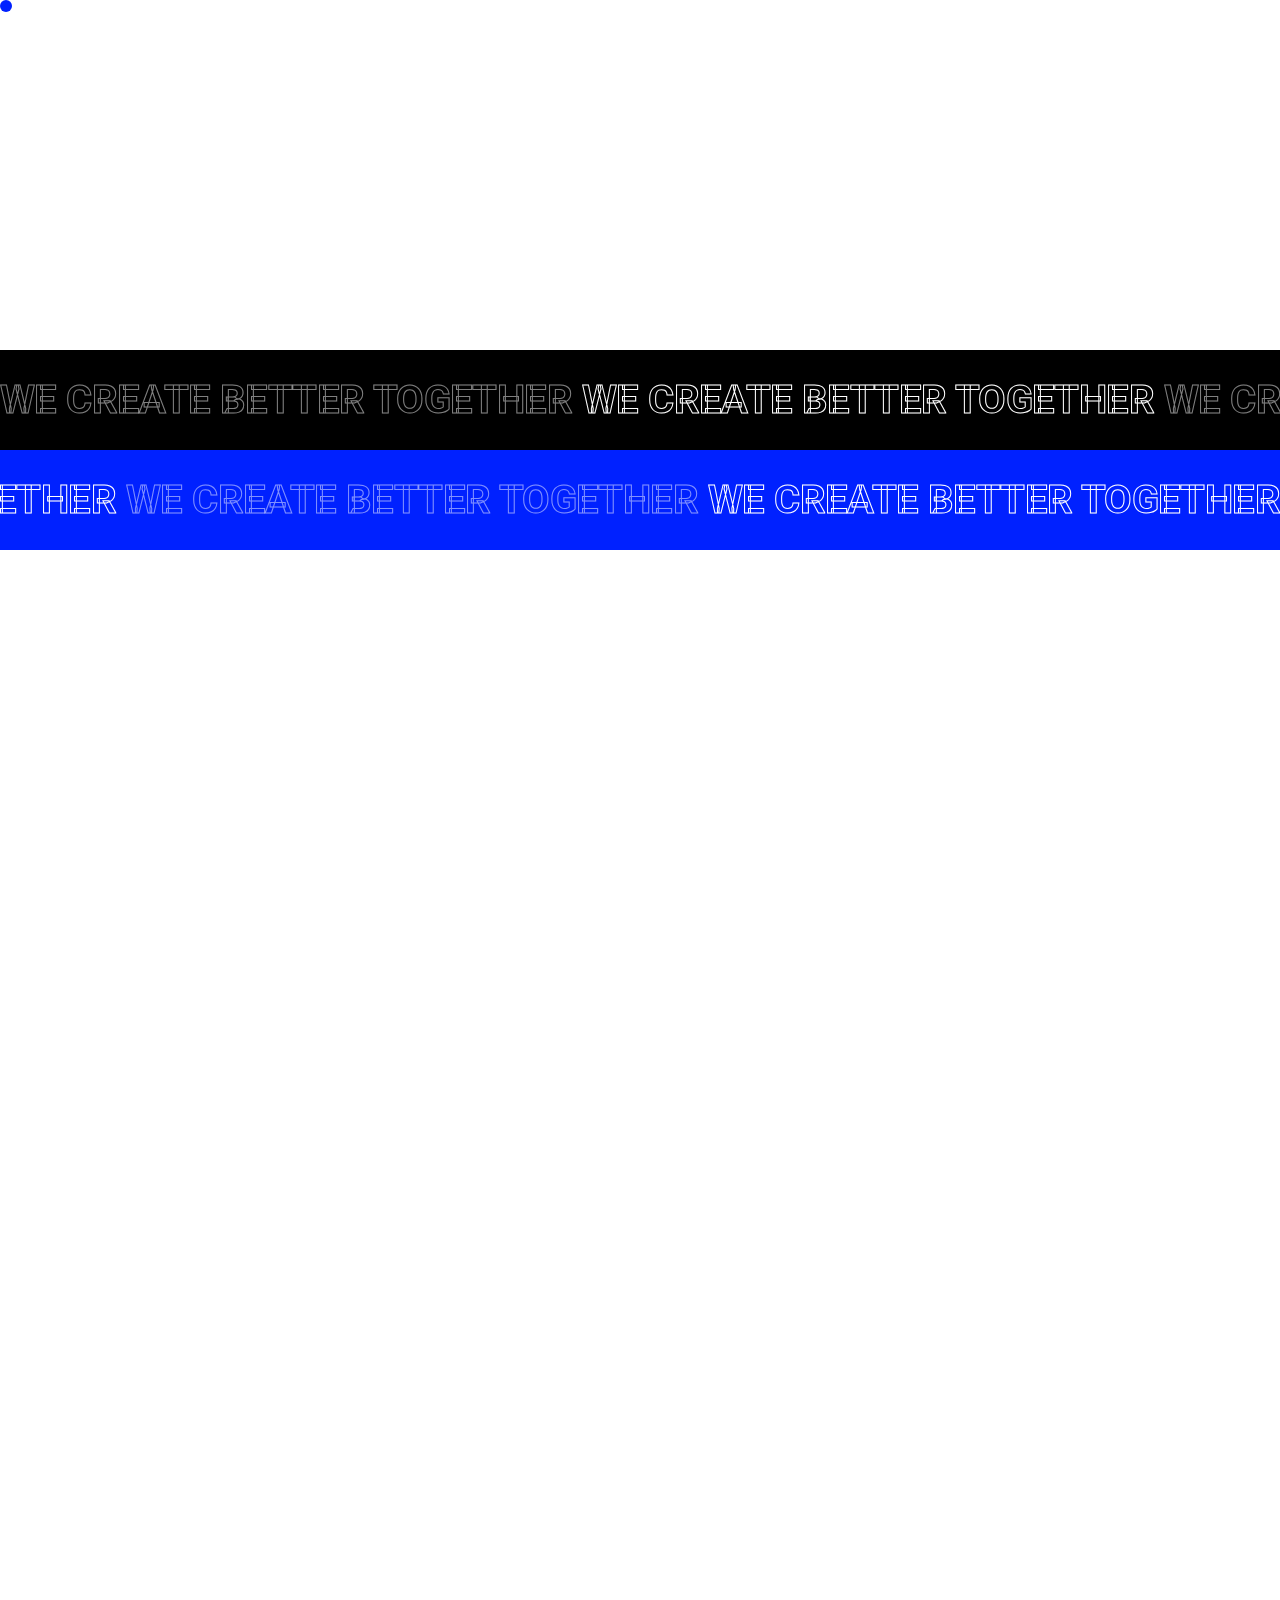
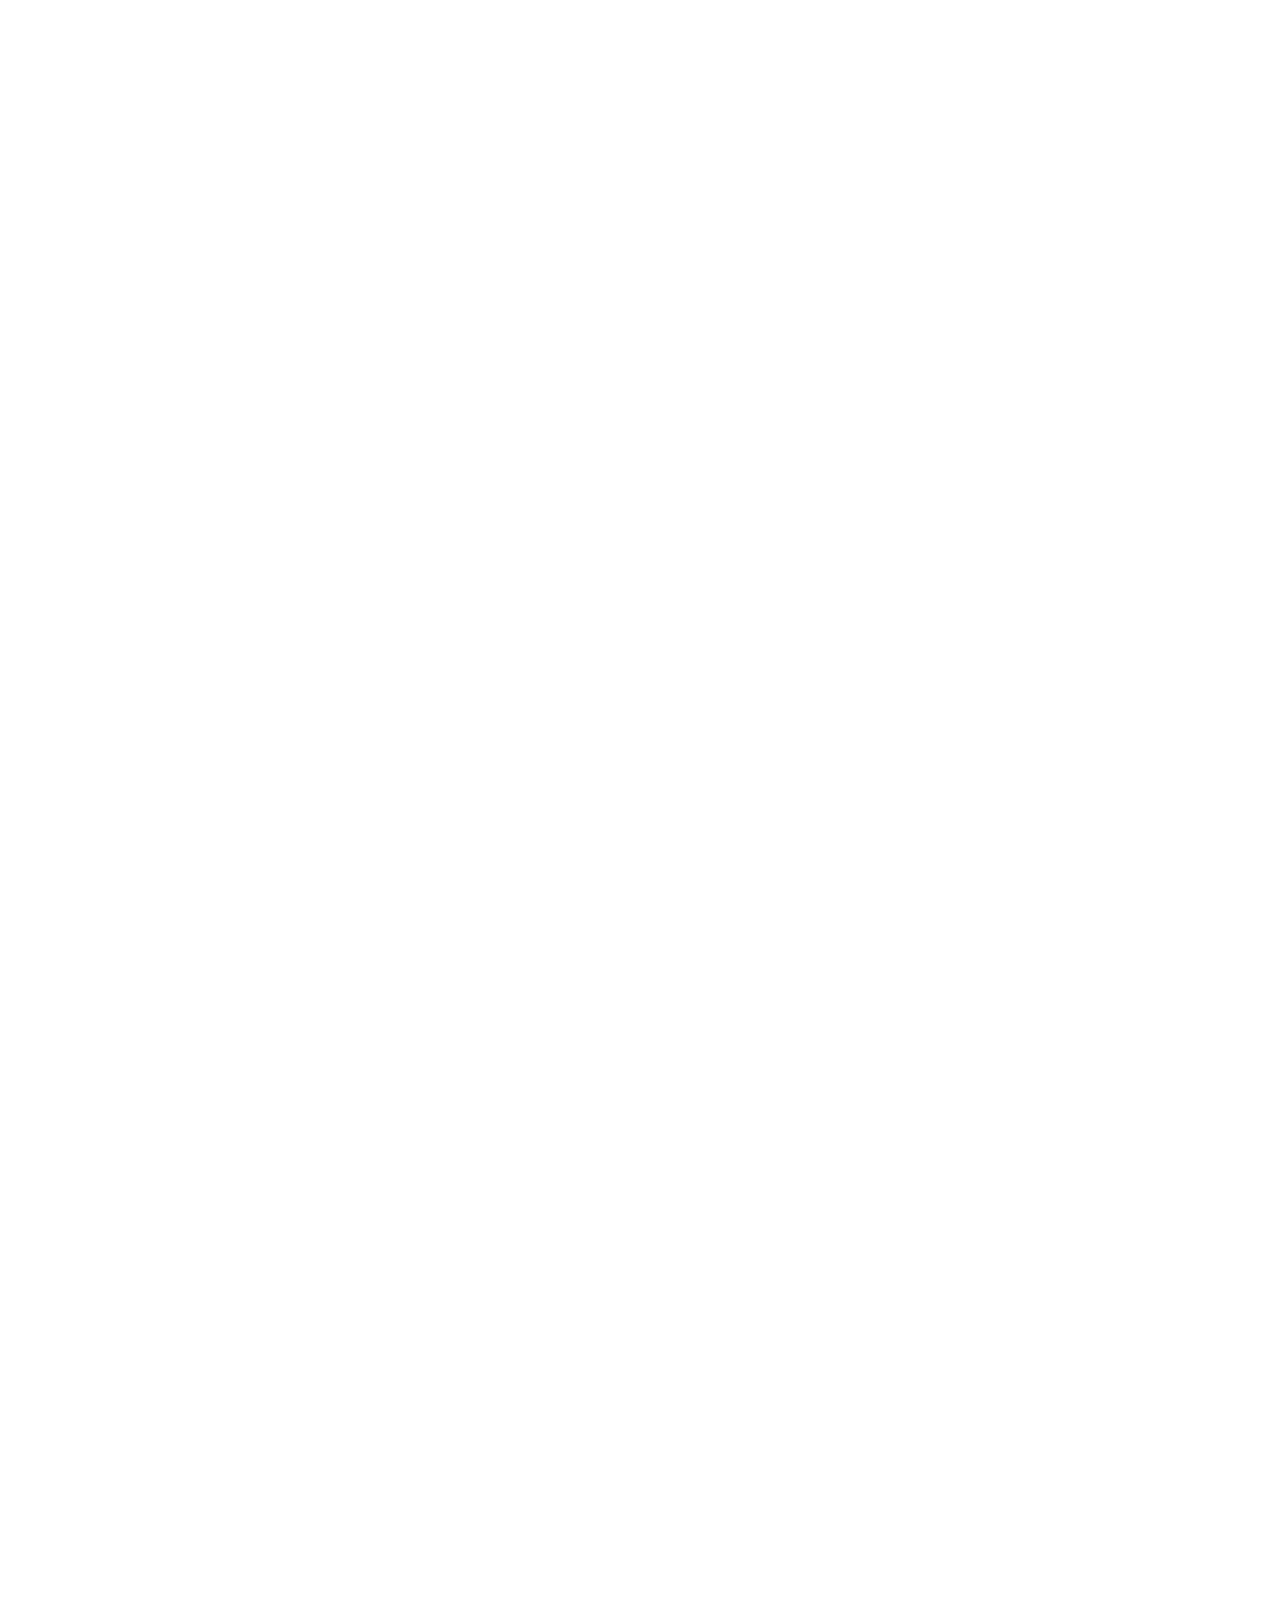
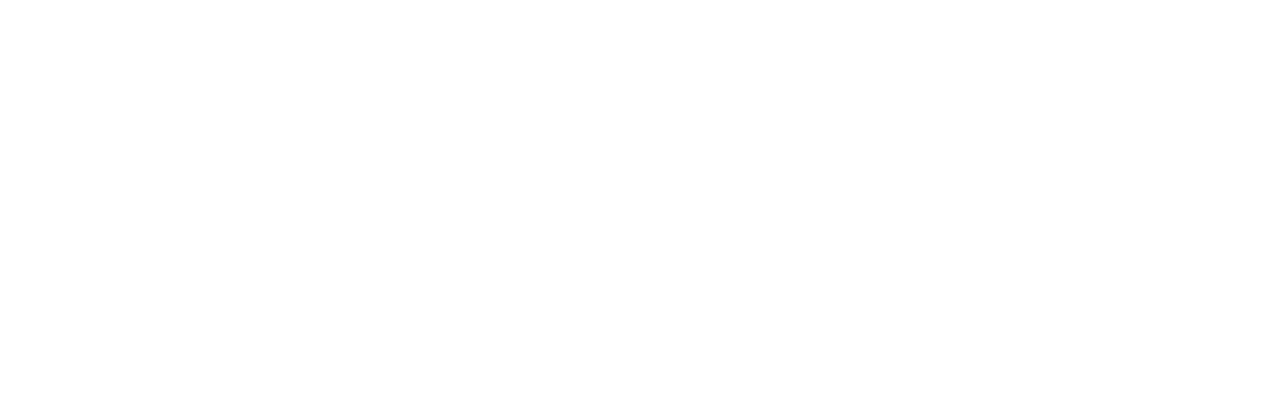
==== index.html @ 05948556 "ssd" ====
<!DOCTYPE html>
<html lang="ko">
<head>
    <meta charset="UTF-8">
    <meta name="viewport" content="width=device-width, initial-scale=1.0" />
    <title>크리티스 : What We Do</title>

    <link rel="stylesheet" type="text/css" href="assets/css/reset.css">
    <link rel="stylesheet" type="text/css" href="assets/css/slick.css?ver=a3">
    <link rel="stylesheet" type="text/css" href="assets/css/slick-theme.css">
    <link rel="stylesheet" type="text/css" href="assets/css/jquery.fullpage.css" />
    <link rel="stylesheet" type="text/css" href="assets/css/style.css">
    <link rel="stylesheet" type="text/css" href="assets/css/style_media.css?ver=a5">

    <script src="assets/js/lib/jquery-1.12.4.min.js"></script>
    <script src="assets/js/lib/gsap-3.6.0.min.js"></script>
    <script src="assets/js/lib/TweenMax.min.js"></script>
    <script src="assets/js/lib/jquery.waypoints.min.js"></script>
    <script src="assets/js/jquery.fullpage.js"></script>
    <script src="assets/js/slick.js?ver=a3"></script>
    <script src="assets/js/ui.js?ver=a3"></script>

</head>
<body>
    <div id="cursor"></div>

    <div class="loading">
        <div class="top">
            <div class="topInner">
                <p class="blur">We Create Better Together</p>
                <p>We Create Better Together</p>
                <p class="blur">We Create Better Together</p>
                <p>We Create Better Together</p>
                <p class="blur">We Create Better Together</p>
                <p>We Create Better Together</p>
                <p class="blur">We Create Better Together</p>
                <p>We Create Better Together</p>
            </div>
        </div>
        <div class="bottom">
            <div class="bottomInner">
                <p class="blur">We Create Better Together</p>
                <p>We Create Better Together</p>
                <p class="blur">We Create Better Together</p>
                <p>We Create Better Together</p>
                <p class="blur">We Create Better Together</p>
                <p>We Create Better Together</p>
                <p class="blur">We Create Better Together</p>
                <p>We Create Better Together</p>
            </div>
        </div>
    </div><!-- loading end -->

    <div id="wrap">

        <header>
            <h1 class="logo">
                <a href="/" title="메인페이지로">
                    <img src="assets/images/logo_white.png" alt="Createes" class="tabletHide">
                    <img src="assets/images/logo_white_m.png" alt="Createes" class="tabletShow">
                </a>
            </h1>
            <div class="menu menuTop">
                <a href="#section01" data-menuanchor="section01"><span>Intro.</span></a>
                <a href="#section02" data-menuanchor="section02"><span>Crew.</span></a>
                <a href="#section03" data-menuanchor="section03"><span>News.</span></a>
                <a href="#section04" data-menuanchor="section04"><span>Contact.</span></a>
                <a href="#mailPopup" class="btnMailOpen"><span>Business.</span></a>
            </div><!-- menuTop end -->
            <div class="menu menuLeft">
                <a href="#section01" data-menuanchor="section01"><span>Intro.</span></a>
                <a href="#section02" data-menuanchor="section02"><span>Crew.</span></a>
                <a href="#section03" data-menuanchor="section03"><span>News.</span></a>
                <a href="#section04" data-menuanchor="section04"><span>Contact.</span></a>
                <a href="#mailPopup" class="btnMailOpen"><span>Business.</span></a>
            </div><!-- menuLeft end -->
            <div class="topBtnGroup">
                <a href="#crewPopup" class="btnCrewOpen"><span class="mobileHide">크루 신청하기</span><span class="mobileShow">크루 신청</span></a>
                <a href="#mailPopup" class="btnMailOpen"><span class="mobileHide">사업 제휴 문의</span><span class="mobileShow">제휴 문의</span></a>
            </div>
        </header>

        <div id="fullpage">
            <section class="section section01" data-page="1">
                <div class="visual">
                    <div class="bgVideo">
                        <video src="assets/images/bgVideo.mp4" playsinline="" autoplay="" muted="" loop="" poster="assets/images/bgVideo.jpg"></video>
                        <!-- <img src="assets/images/bg_section01.jpg" alt=""> -->
                    </div>
                    <div class="bgScrollText">
                        <div class="left">
                            <div class="textLine">
                                <span>크리티스 심짱 하기원 김연준 안예인 크리에이터 MCN 탄생</span>
                                <span>크리티스 심짱 하기원 김연준 안예인 크리에이터 MCN 탄생</span>
                            </div>
                            <div class="textLine">
                                <span>크리티스 심짱 하기원 김연준 안예인 크리에이터 MCN 탄생</span>
                                <span>크리티스 심짱 하기원 김연준 안예인 크리에이터 MCN 탄생</span>
                            </div>
                        </div>
                        <div class="right">
                            <div class="textLine">
                                <span>창의적인 글로벌 서비스 골프 컨텐츠 제작 다양한 시도 남다른</span>
                                <span>창의적인 글로벌 서비스 골프 컨텐츠 제작 다양한 시도 남다른</span>
                            </div>
                            <div class="textLine">
                                <span>창의적인 글로벌 서비스 골프 컨텐츠 제작 다양한 시도 남다른</span>
                                <span>창의적인 글로벌 서비스 골프 컨텐츠 제작 다양한 시도 남다른</span>
                            </div>
                        </div>
                        <div class="left">
                            <div class="textLine">
                                <span>심짱 하기원 김연준 안예인 크리에이터 MCN 탄생 크리티스</span>
                                <span>심짱 하기원 김연준 안예인 크리에이터 MCN 탄생 크리티스</span>
                            </div>
                            <div class="textLine">
                                <span>심짱 하기원 김연준 안예인 크리에이터 MCN 탄생 크리티스</span>
                                <span>심짱 하기원 김연준 안예인 크리에이터 MCN 탄생 크리티스</span>
                            </div>
                        </div>
                        <div class="right">
                            <div class="textLine">
                                <span>글로벌 서비스 골프 컨텐츠 제작 다양한 시도 남다른 창의적인</span>
                                <span>글로벌 서비스 골프 컨텐츠 제작 다양한 시도 남다른 창의적인</span>
                            </div>
                            <div class="textLine">
                                <span>글로벌 서비스 골프 컨텐츠 제작 다양한 시도 남다른 창의적인</span>
                                <span>글로벌 서비스 골프 컨텐츠 제작 다양한 시도 남다른 창의적인</span>
                            </div>
                        </div>
                    </div>
                    <div class="imgVisualMember">
                        <div class="visualMemberMove">
                            <img src="assets/images/img_visual_member01.png" alt="심짱" class="img_visual_member01 tabletHide">
                            <img src="assets/images/img_visual_member02.png" alt="하기원" class="img_visual_member02 tabletHide">
                            <img src="assets/images/img_visual_member03.png" alt="김연준" class="img_visual_member03 tabletHide">
                            <img src="assets/images/img_visual_member04.png" alt="안예인" class="img_visual_member04 tabletHide">
                            <img src="assets/images/img_visual_member01_t.png" alt="심짱" class="img_visual_member01 tabletShow">
                            <img src="assets/images/img_visual_member02_t.png" alt="하기원" class="img_visual_member02 tabletShow">
                            <img src="assets/images/img_visual_member03_t.png" alt="김연준" class="img_visual_member03 tabletShow">
                            <img src="assets/images/img_visual_member04_t.png" alt="안예인" class="img_visual_member04 tabletShow">
                        </div>
                    </div>
                    <div class="visualText01"><p>We Make<span>Waves</span></p></div>
                    <div class="visualText02"><p>through digital experience.</p></div>
                    <div class="visualText03">
                        <p>
                            국내 최정상급의 크리에이터들이 모인 크리티스는<br class="mobileShow"/> 창조적인 컨텐츠 제작 및<br class="mobileHide"/>
                            서비스 뿐만 아니라<br class="mobileShow"/> 글로벌 서비스를 위한 다양한 시도를 위해 탄생 했습니다.
                        </p>
                    </div>
                </div>
            </section><!-- section01 end -->
            <section class="section section02" data-page="2">
                <div class="memberWrap">
                    <div class="memberSlide">
                        <div class="memberItem">
                            <div class="memberimg member_simzzang"></div>
                            <div class="memberTypo">
                                <img src="assets/images/sign_simzzang.png" alt="심짱 싸인" class="sign mobileHide">
                                <img src="assets/images/sign_simzzang_m.png" alt="심짱 싸인" class="sign mobileShow">
                                <strong class="initial">SIMZZANG</strong>
                                <p class="name">심짱</p>
                                <div class="social">
                                    <a href="https://www.youtube.com/channel/UCWJBrDmcddN9KCrXBHpWmCA" target="_blank" title="새창열림"><img src="assets/images/icon_youtube.png" alt="유튜브"></a>
                                    <a href="https://www.instagram.com/simzzangolf/" target="_blank" title="새창열림"><img src="assets/images/icon_instar.png" alt="인스타그램"></a>
                                    <a href="https://www.tiktok.com/@szgolf?_t=8YNuNgdiAsr&_r=1" target="_blank" title="새창열림"><img src="assets/images/icon_tiktok.png" alt="틱톡"></a>
                                </div>
                            </div>
                        </div>
                        <div class="memberItem">
                            <div class="memberimg member_hakiwon"></div>
                            <div class="memberTypo">
                                <img src="assets/images/sign_hakiwon.png" alt="하기원 싸인" class="sign mobileHide">
                                <img src="assets/images/sign_hakiwon_m.png" alt="하기원 싸인" class="sign mobileShow">
                                <strong class="initial">Ha Ki Won</strong>
                                <p class="name">하기원</p>
                                <div class="social">
                                    <a href="https://www.youtube.com/channel/UCKmwJaQblk-Qt--4jdOUoKQ" target="_blank" title="새창열림"><img src="assets/images/icon_youtube.png" alt="유튜브"></a>
                                    <a href="https://www.instagram.com/hahahahahaha_won/?hl=ko" target="_blank" title="새창열림"><img src="assets/images/icon_instar.png" alt="인스타그램"></a>
                                </div>
                            </div>
                        </div>
                        <div class="memberItem">
                            <div class="memberimg member_kimyeonjun"></div>
                            <div class="memberTypo">
                                <img src="assets/images/sign_kimyeonjun.png" alt="김연준 싸인" class="sign mobileHide">
                                <img src="assets/images/sign_kimyeonjun_m.png" alt="김연준 싸인" class="sign mobileShow">
                                <strong class="initial">Kim Yeon Jun</strong>
                                <p class="name">김연준</p>
                                <div class="social">
                                    <a href="https://www.youtube.com/channel/UCKm9QTXYvWGnD_JK5iFclKw" target="_blank" title="새창열림"><img src="assets/images/icon_youtube.png" alt="유튜브"></a>
                                    <a href="https://www.instagram.com/jjuny_pro/?hl=ko" target="_blank" title="새창열림"><img src="assets/images/icon_instar.png" alt="인스타그램"></a>
                                </div>
                            </div>
                        </div>
                        <div class="memberItem">
                            <div class="memberimg member_ahnyein"></div>
                            <div class="memberTypo">
                                <img src="assets/images/sign_ahnyein.png" alt="안예인 싸인" class="sign mobileHide">
                                <img src="assets/images/sign_ahnyein_m.png" alt="안예인 싸인" class="sign mobileShow">
                                <strong class="initial">Ahn Ye In</strong>
                                <p class="name">안예인</p>
                                <div class="social">
                                    <a href="https://www.youtube.com/@user-xh6xm4ow8w" target="_blank" title="새창열림"><img src="assets/images/icon_youtube.png" alt="유튜브"></a>
                                    <a href="https://www.instagram.com/yenisfree/" target="_blank" title="새창열림"><img src="assets/images/icon_instar.png" alt="인스타그램"></a>
                                </div>
                            </div>
                        </div>
                    </div><!-- memberSlide end -->
                    <div class="memberSlideControl">
                        <div class="arrow">
                            <button class="prev">Prev</button>
                            <button class="next">Next</button>
                        </div>
                        <div class="nums">
                            <strong>1</strong><span></span>
                        </div>
                        <em class="bar"><span></span></em>
                    </div><!-- memberSlideControl -->
                </div><!-- memberWrap end -->
                <div class="fixCrew">
                    <a href="#crewPopup" class="btnCrewOpen">
                        <i class="gif01">?</i>
                        <i class="gif02"></i>
                        <img src="assets/images/img_fixcrew_off.png" alt="">
                        <p>크리티스 크루 신청하기</p>
                    </a>
                </div><!-- fixCrew end -->
            </section><!-- section02 end -->
            <section class="section section03" data-page="3">
                <div class="sectionInner">
                    <h3 class="newTit textAni basic">News.</h3>
                    <div class="newsSlide">
                        <div class="newsItem">
                            <a href="#">
                                <div class="newsThum">
                                    <p class="Thum"><img src="assets/images/ex_newsThum01.jpg" alt=""></p>
                                    <p class="date">2022.02.11</p>
                                </div>
                                <div class="newsInfo">
                                    <p class="title">SBS Golf  X  크리티스 콜라보레이션</p>
                                    <p class="text">골프 부문 1위 점유율 SBS Golf와 크리티스가 첫번째 콜라보레이션을 진행합니다.</p>
                                </div>
                            </a>
                        </div>
                        <div class="newsItem">
                            <a href="#">
                                <div class="newsThum">
                                    <p class="Thum"><img src="assets/images/ex_newsThum02.jpg" alt=""></p>
                                    <p class="date">2022.02.01</p>
                                </div>
                                <div class="newsInfo">
                                    <p class="title">첫 번째 크리에이터 공개 심짱 </p>
                                    <p class="text">크리티스와 함께 할 첫 번째 크리에이터 심짱을 소개합니다.</p>
                                </div>
                            </a>
                        </div>
                        <div class="newsItem">
                            <a href="#">
                                <div class="newsThum">
                                    <p class="Thum"><img src="assets/images/ex_newsThum03.jpg" alt=""></p>
                                    <p class="date">2022.12.19</p>
                                </div>
                                <div class="newsInfo">
                                    <p class="title">크리티스 홈페이지 오픈</p>
                                    <p class="text">국내 최고의 크리에이터들과 함께 다양한 모습을 보여드리겠습니다.</p>
                                </div>
                            </a>
                        </div>
                        <div class="newsItem">
                            <a href="#">
                                <div class="newsThum">
                                    <p class="Thum"><img src="assets/images/ex_newsThum01.jpg" alt=""></p>
                                    <p class="date">2022.02.11</p>
                                </div>
                                <div class="newsInfo">
                                    <p class="title">SBS Golf  X  크리티스 콜라보레이션 SBS Golf  X  크리티스 콜라보레이션</p>
                                    <p class="text">골프 부문 1위 점유율 SBS Golf와 크리티스가 첫번째 콜라보레이션을 진행합니다.골프 부문 1위 점유율 SBS Golf와 크리티스가 첫번째 콜라보레이션을 진행합니다.</p>
                                </div>
                            </a>
                        </div>
                        <div class="newsItem">
                            <a href="#">
                                <div class="newsThum">
                                    <p class="Thum"><img src="assets/images/ex_newsThum02.jpg" alt=""></p>
                                    <p class="date">2022.02.01</p>
                                </div>
                                <div class="newsInfo">
                                    <p class="title">첫 번째 크리에이터 공개 심짱 </p>
                                    <p class="text">크리티스와 함께 할 첫 번째 크리에이터 심짱을 소개합니다.</p>
                                </div>
                            </a>
                        </div>
                        <div class="newsItem">
                            <a href="#">
                                <div class="newsThum">
                                    <p class="Thum"><img src="assets/images/ex_newsThum03.jpg" alt=""></p>
                                    <p class="date">2022.12.19</p>
                                </div>
                                <div class="newsInfo">
                                    <p class="title">크리티스 홈페이지 오픈</p>
                                    <p class="text">국내 최고의 크리에이터들과 함께 다양한 모습을 보여드리겠습니다.</p>
                                </div>
                            </a>
                        </div>
                    </div><!-- newsSlide end -->
                    <div class="newsArrow">
                        <button class="prev">Prev</button>
                        <button class="next">Next</button>
                    </div>
                </div><!-- sectionInner end -->
            </section><!-- section03 end -->
            <section class="section section04" data-page="4">
                <div class="sectionInner">
                    <h3 class="mapTit textAni fast">Contact.</h3>
                    <p class="mapStit textAni basic">크리티스가 만드는 남다른 디지털 공간에서 함께 성장하시기 바랍니다.</p>
                    <ul class="mapInfo">
                        <li class="addr textAni slow">서울특별시 강남구 선릉로 145길 5, 지하1층(논현동)</li>
                        <li class="mail textAni moreSlow">브랜드 광고 및 제휴 문의 : <a href="mailto:biz@createes.co.kr">biz@createes.co.kr</a></li>
                    </ul>
                    <div class="mapBox objAniLeft">
                        <!-- 네이버지도 start -->
                        <script src="https://openapi.map.naver.com/openapi/v3/maps.js?ncpClientId=gz4fnsfcdq"></script>
                        <div id="map" style="width: 100%;height: 421px;"></div>
                        <script>
                            var position = new naver.maps.LatLng(37.521417, 127.039105);
                            var map = new naver.maps.Map('map', {
                                center: position,
                                zoom: 17
                            });
                            var markerOptions = {
                                position: position,
                                map: map,
                                icon: {
                                    url: 'assets/images/img_map_marker.png',
                                    size: new naver.maps.Size(117, 64),
                                    origin: new naver.maps.Point(0, 0),
                                    anchor: new naver.maps.Point(11, 35)
                                }
                            };
                            var marker = new naver.maps.Marker(markerOptions);
                        </script>
                        <!-- 네이버지도 end -->
                    </div><!-- mapBox end -->
                    
                </div><!-- sectionInner end -->
                <footer class="footer footerMobile">
                    <ul class="footerMenu">
                        <li><button type="button" class="btnPrivacyOpen">개인정보 취급방침</button></li>
                        <li><button type="button" class="btnMailOpen">제휴 문의하기</button></li>
                    </ul>
                    <p class="footerAddr">서울특별시 강남구 선릉로 145길 5, 지하1층(논현동)</p>
                    <p class="footerCopy"><span>© CreaTees.</span>All Rights Reserved.</p>
                </footer>
            </section><!-- section04 end -->
        </div><!-- fullpage end -->

        <footer class="footer footerPc">
            <ul class="footerMenu">
                <li><button type="button" class="btnPrivacyOpen">개인정보 취급방침</button></li>
                <li><button type="button" class="btnMailOpen">제휴 문의하기</button></li>
            </ul>
            <p class="footerAddr">서울특별시 강남구 선릉로 145길 5, 지하1층(논현동)</p>
            <p class="footerCopy"><span>© CreaTees.</span>All Rights Reserved.</p>
        </footer>
    </div><!-- wrap end -->

    <div class="sectionNum">
        <p class="sectionIndex"></p>
        <p class="sectionTotal"></p>
    </div>

    <div class="scrollDown">
        <p class="down">Scroll Down</p>
        <p class="up">Scroll Up</p>
        <i><span class="blind">스크롤아이콘</span></i>
    </div>

    <!-- 개인정보취급방침 start -->
    <section id="privacyPopup" class="popupWrap">
        <div class="popupInner privacyInner">
            <div class="privacyContainer">
                <div class="popTitGroup">
                    <h3 class="subject">개인정보취급방침</h3>
                    <button type="button" class="btnPrivacyClose">닫기</button>
                </div>
                <div class="privacyContent">
                    <p>이곳에 내용이 들어갑니다.</p>
                </div>
            </div><!-- privacyContainer end -->
        </div><!-- privacyInner end -->
    </section><!-- privacyPopup end -->
    <!-- 개인정보취급방침 end -->

    <!-- 문의하기 start -->
    <section id="mailPopup" class="popupWrap">
        <div class="popupInner mailInner">
            <div class="mailContainer">
                <p class="mailLogo"><img src="assets/images/logo_black.png" alt=""></p>
                <h5>여러분의 관심에 감사 드립니다.</h5>
                <!-- <strong>브랜드 광고 및 각종 제휴 관련 문의는 해당 메일로 연락 주세요.</strong> -->
                <img src="assets/images/icon_mail_lg.png" alt="">
                <a href="mailto:biz@createes.co.kr">biz@createes.co.kr</a>
                <strong><span>브랜드 광고 및 각종 제휴</span> 문의 및 <span>브랜드 채널 운영 대행</span> 문의는<br class="mobileHide"/> 해당 메일로 연락 주세요.</strong>
                <button type="button" class="btnMailClose">닫기</button>
            </div><!-- mailContainer end -->
        </div><!-- mailInner end -->
    </section><!-- mailPopup end -->
    <!-- 문의하기 end -->

    <!-- 크리티스 크루 신청하기 start -->
    <section id="crewPopup" class="popupWrap">
        <div class="popupInner crewInner">
            <div class="crewContainer">
                <div class="popTitGroup">
                    <h3 class="subject">크리티스 크루 신청하기</h3>
                    <button type="button" class="btnCrewClose">닫기</button>
                </div>
                <ul class="formGroup">
                    <li>
                        <div class="full">
                            <label for="crewName">이름</label>
                            <input type="text" id="crewName" name="crewName">
                        </div>
                    </li>
                    <li>
                        <div class="full">
                            <label for="crewPhone">연락처</label>
                            <input type="text" id="crewPhone" name="crewPhone">
                        </div>
                    </li>
                    <li>
                        <div class="full">
                            <label for="crewEmail">이메일</label>
                            <input type="text" id="crewEmail" name="crewEmail">
                        </div>
                    </li>
                    <li>
                        <div class="half">
                            <label for="crewSNS">SNS</label>
                            <input type="text" id="crewSNS" name="crewSNS">
                        </div>
                        <div class="half">
                            <label for="crewYoutube">Youtube</label>
                            <input type="text" id="crewYoutube" name="crewYoutube">
                        </div>
                    </li>
                    <li>
                        <div class="full">
                            <label for="crewTitle">제목</label>
                            <input type="text" id="crewTitle" name="crewTitle">
                        </div>
                    </li>
                    <li class="li_textarea">
                        <div class="full">
                            <label for="crewObject">내용</label>
                            <textarea id="crewObject" name="crewObject"></textarea>
                        </div>
                    </li>
                </ul>
                <button type="button" class="btnCrewSend">신청하기</button>
            </div><!-- crewContainer end -->
        </div><!-- crewInner end -->
    </section><!-- crewPopup end -->
    <!-- 크리티스 크루 신청하기 end -->
    
</body>
</html>
---- assets/css/style.css ----
/* cursor */
#cursor {position: fixed;width: 12px;height: 12px;border-radius: 50%;pointer-events: none;background: #0021FF;box-sizing: border-box;z-index: 100;transition: height .3s ease, width .3s ease;}
#cursor.hovered{width: 32px;height: 32px;background: rgba(0, 33, 255, 0.7);}

/* loading */
.loading{position: fixed;left: 0;right: 0;top: 0;bottom: 0;z-index: 22;pointer-events: none;opacity: 0;}
.loading .top, .loading .bottom{position: relative;height: 50%;white-space: nowrap;background-color: #fff;}
.loading .top .topInner{position: absolute;bottom: 0;left: 0;display: flex;background: #000;padding: 20px 0;box-sizing: border-box;width: fit-content;animation: scrollTextLeft 30s linear infinite;}
.loading .bottom .bottomInner{position: absolute;top: 0;right: 0;display: flex;background: #0021FF;padding: 20px 0;box-sizing: border-box;width: fit-content;animation: scrollTextRight 30s linear infinite;}
.loading p{font-size: 40px;color: transparent;-webkit-text-stroke: 1px #fff;font-weight: 700;letter-spacing: -0.6px;text-transform: uppercase;font-family: "Roboto";}
.loading p + p{margin-left: 10px;}
.loading p.blur{-webkit-text-stroke: 1px rgba(255, 255, 255, 0.5);}
.loading.hide{display: none;}
.loading.ing{opacity: 1;}
.loading.up .top{-webkit-transform: translateY(-100%);transform: translateY(-100%);-webkit-transition: transform 2s cubic-bezier(0.77, 0, 0.175, 1);transition: transform 2s cubic-bezier(0.77, 0, 0.175, 1);}
.loading.up .bottom{-webkit-transform: translateY(100%);transform: translateY(100%);-webkit-transition: transform 2s cubic-bezier(0.77, 0, 0.175, 1);transition: transform 2s cubic-bezier(0.77, 0, 0.175, 1);}

.laptopShow {display:none !important;}
.tabletShow {display:none !important;}
.mobileShow {display:none !important;}

/* header */
header{position: relative;width: 100vw;z-index: 10;}
header .logo{position: fixed;left: 40px;top: 40px;}
header .logo a{display: block;}
.menu{position: fixed;display: flex;}
.menu a{margin-bottom: 28px;}
.menu a:first-child{display: none;}
.menu a:last-child{margin-bottom: 0;}
.menu a span{position: relative;font-size: 24px;color: #FFFFFF;font-weight: 700;letter-spacing: -1.8px;font-family: "Oxanium", cursive;transition: .3s;-webkit-transition: .3s;}
.menu a span:before{content:"";display:block;position:absolute;bottom: -2px;left:0;width:100%;height:1px;background-color:#F5A419;-webkit-transform-origin: 100% 50%;-ms-transform-origin: 100% 50%;transform-origin: 100% 50%;-webkit-transform: scale3d(0, 1, 1);transform: scale3d(0, 1, 1);-webkit-transition: -webkit-transform .3s;transition: -webkit-transform .3s;transition: transform .3s;transition: transform .3s, -webkit-transform .3s;}
.menu a:hover span{color: #F5A419;}
.menu a:hover span:before{-webkit-transform-origin: 0% 50%;-ms-transform-origin: 0% 50%;transform-origin: 0% 50%;-webkit-transform: scale3d(1, 1, 1);transform: scale3d(1, 1, 1);}
.menu.menuTop a{margin-right: 50px;line-height: 44px;}
.menu.menuTop{left: 50%;transform: translate(-50%, -100px);opacity: 0;flex-direction: row;transition: 1s;-webkit-transition: 1s;}
.menu.menuLeft{top: 50%;transform: translate(-100px, -50%);opacity: 0;flex-direction: column;transition: 1s;-webkit-transition: 1s;}
.menu.menuTop a:last-child{margin-right: 0;}
.menu.menuTop a + a{margin-bottom: 0;}
.menuTop.active{transform: translate(-50%, 40px);opacity: 1;}
.menuLeft.active{transform: translate(40px, -50%);opacity: 1;}

.topBtnGroup{position: fixed;right: 40px;top: 40px;display: flex;}
.topBtnGroup a{flex: 1 1 auto;padding: 10px 19px;background: #363845;border-radius: 50px;font-size: 15px;color: #FFFFFF;line-height: 20px;font-weight: 300;letter-spacing: -1.8px;transition: .3s;-webkit-transition: .3s;}
.topBtnGroup a + a{margin-left: 15px;}
.topBtnGroup a:hover{background: #F5A419;}

.section{overflow: hidden;}
.section.active {position: relative;z-index: 1;}
.section.plus{transform: translate3d(0px, 35%, 0px);}
.section.minus{transform: translate3d(0px, -35%, 0px);}
.section03{display: table;table-layout: fixed;background-image: url(../images/bg_gradation.png);background-size: cover;background-position: center center;background-repeat: no-repeat;}
.section04{display: table;table-layout: fixed;background-image: url(../images/bg_gradation.png);background-size: cover;background-position: center center;background-repeat: no-repeat;}

#fullpage{position: relative;height: 100%;}
.visual{position: relative;}
.visual .bgVideo{position: relative;top: 0;left: 0;width: 100%;height: 100vh;overflow: hidden;}
.visual .bgVideo video{position: absolute;top: 50%;left: 50%;z-index: -1;min-height: 100vh;min-width: 100vw;object-fit: fill;-webkit-transform: translate(-50%,-50%);-moz-transform: translate(-50%,-50%);-ms-transform: translate(-50%,-50%);-o-transform: translate(-50%,-50%);transform: translate(-50%,-50%);}
.visual .bgVideo img{width: 100%;height: 100vh;object-fit: cover;}
.visual .bgScrollText{position: absolute;top: 146px;}
.visual .bgScrollText .left, .visual .bgScrollText .right{white-space: nowrap;}
.visual .bgScrollText .textLine{display: inline-block;width: fit-content;white-space: nowrap;animation: visualscrollTextLeft 80s linear 0s infinite;}
.visual .bgScrollText .right .textLine{animation: visualscrollTextRight 85s linear 0s infinite;}
.visual .bgScrollText .textLine span{display: inline-block;font-size: 130px;font-size: 17vh;color: rgba(255, 255, 255, 0.05);line-height: 188px;line-height: 20vh;font-weight: 700;letter-spacing: -1.8px;box-sizing: border-box;}
.visual .imgVisualMember{position: absolute;top: 25px;width: 100%;height: 100%;text-align: center;}
.visual .visualMemberMove{position: relative;height: 100%;}
.visual .visualMemberMove img{position: absolute;left: 0;top: 0;}
.visual .visualMemberMove .img_visual_member01{z-index: 4;}
.visual .visualMemberMove .img_visual_member02{z-index: 3;}
.visual .visualMemberMove .img_visual_member03{z-index: 2;}
.visual .visualMemberMove .img_visual_member04{z-index: 1;}
.visual .imgVisualMember img{height: 100vh;object-fit: cover;}
.visual .visualText01, .visual .visualText02, .visual .visualText03{z-index: 10;}
.visual .visualText01{position: absolute;bottom: 29%;left: 40px;opacity: 0;-webkit-transform: translateX(-60px);transform: translateX(-60px);-webkit-transition: all 0.8s cubic-bezier(0.445, 0.05, 0.55, 0.95);transition: all 0.8s cubic-bezier(0.445, 0.05, 0.55, 0.95);-webkit-transition-delay: 1s;transition-delay: 1s;}
.visual .visualText01 p{font-size: 150px;font-size: min(max(7.8vw, 60px), 150px);color: #FFFFFF;line-height: 135px;line-height: 0.9;font-weight: 900;letter-spacing: -3.4px;text-transform: uppercase;font-style: italic;font-family: "Roboto";}
.visual .visualText01 span{display: block;color: #F5A419;}
.visual .visualText02{position: absolute;bottom: 21%;left: 40px;opacity: 0;-webkit-transform: translateX(-60px);transform: translateX(-60px);-webkit-transition: all 0.8s cubic-bezier(0.445, 0.05, 0.55, 0.95);transition: all 0.8s cubic-bezier(0.445, 0.05, 0.55, 0.95);-webkit-transition-delay: 1.2s;transition-delay:  1.2s;}
.visual .visualText02 p{font-size: 38px;font-size: min(max(2vw, 18px), 38px);color: #FFFFFF;line-height: 44px;line-height: 1.15;font-weight: 500;letter-spacing: -1.8px;}
.visual .visualText03{position: absolute;bottom: 21%;right: 40px;opacity: 0;-webkit-transform: translateX(60px);transform: translateX(60px);-webkit-transition: all 0.8s cubic-bezier(0.445, 0.05, 0.55, 0.95);transition: all 0.8s cubic-bezier(0.445, 0.05, 0.55, 0.95);-webkit-transition-delay:  1.4s;transition-delay:  1.4s;}
.visual .visualText03 p{font-size: 20px;font-size: min(max(1vw, 13px), 20px);color: #FFFFFF;line-height: 32px;line-height: 1.7;font-weight: 300;letter-spacing: -1.8px;word-break: keep-all;text-align: left;}

.memberWrap{position: relative;height: 100%;}
.memberSlide{margin-bottom: 0 !important;}
.memberSlide .memberItem{position: relative;width: 100%;height: 100vh;}
.memberSlide .memberItem .memberimg{position: relative;width: 100%;height: 100%;background-size: cover;background-position: top center;background-repeat: no-repeat;-webkit-transition: all 2s ease;transition: all 2s ease;}
.member_simzzang{background-image: url(../images/img_simzzang.png);}
.member_hakiwon{background-image: url(../images/img_hakiwon.png);}
.member_kimyeonjun{background-image: url(../images/img_kimyeonjun.png);}
.member_ahnyein{background-image: url(../images/img_ahnyein.png);}
.memberTypo{position: absolute;max-width: 1220px;margin: 0 auto;left: 50%;top: 50%;width: 100%;transform: translate(-50%, -50%);text-align: left;}
.memberTypo .sign{opacity: 0;transform: translateX(20px);transition: transform 0.7s cubic-bezier(0.4, 0, 1, 1), opacity 0.5s linear;}
.memberTypo .initial{display: block;opacity: 0;transform: translateX(20px);transition: transform 0.7s cubic-bezier(0.4, 0, 1, 1), opacity 0.5s linear;font-weight: 700;font-size: 24px;line-height: 35px;text-transform: uppercase;color: rgba(255, 255, 255, 0.67);}
.memberTypo .name{margin-bottom: 20px;opacity: 0;transform: translateX(20px);transition: transform 0.7s cubic-bezier(0.4, 0, 1, 1), opacity 0.5s linear;font-weight: 700;font-size: 60px;line-height: 1;text-transform: uppercase;color: #FFFFFF;}
.memberTypo .social{opacity: 0;transform: translateX(20px);transition: transform 0.7s cubic-bezier(0.4, 0, 1, 1), opacity 0.5s linear;display: flex;}
.memberTypo .social a + a{margin-left: 10px;}
.currentSlide .memberItem .memberimg{opacity: 1;}
.currentSlide .memberItem .memberTypo .sign{opacity: 1;transform: translateX(0);transition-delay: 1s, 1.4s;}
.currentSlide .memberItem .memberTypo .initial{opacity: 1;transform: translateX(0);transition-delay: 1.2s, 1.6s;}
.currentSlide .memberItem .memberTypo .name{opacity: 1;transform: translateX(0);transition-delay: 1.4s, 1.8s;}
.currentSlide .memberItem .memberTypo .social{opacity: 1;transform: translateX(0);transition-delay: 1.6s, 2.0s;}
.memberWrap .slick-dots{display: none !important;}
.memberWrap .memberSlideControl{position: absolute;bottom: 185px;left: 0;width: 100%;padding: 0 40px;box-sizing: border-box;display: flex;z-index: 2;flex-direction: row;flex-wrap: wrap;justify-content: space-between;align-items: center;}
.memberWrap .memberSlideControl .arrow {display: flex;}
.memberWrap .memberSlideControl .arrow button{flex: 1 1 auto;width: 55px;height: 55px;line-height: 55px;background-color: #fff;background-image: url(../images/arr_black.png);background-position: center center;background-repeat: no-repeat;border-radius: 50%;box-sizing: border-box;vertical-align: middle;overflow: hidden;text-indent: -9999px;transition: .3s;-webkit-transition: .3s;}
.memberWrap .memberSlideControl .arrow .next{margin-left: 10px;transform: rotate(180deg);}
.memberWrap .memberSlideControl .arrow .slick-disabled{background-color: rgba(255, 255, 255, 0.5) !important;background-image: url(../images/arr_black.png) !important;pointer-events: none;}
.memberWrap .memberSlideControl .arrow button:hover{background-color: #F5A419;background-image: url(../images/arr_white.png);}
.memberWrap .memberSlideControl .nums {position: relative;display: inline-block;vertical-align: middle;font-size: 16px;}
.memberWrap .memberSlideControl .nums strong{color: #fff;font-weight: 700;}
.memberWrap .memberSlideControl .nums span{margin-left: 7px;color: rgba(255, 255, 255, 0.6);font-weight: 300;}
.memberWrap .memberSlideControl .nums span:before{content: "";display: inline-block;width: 1px;height: 11px;margin-right: 7px;background-color: #fff;}
.memberWrap .memberSlideControl .bar {position: relative;display: block;width: 100%;height: 1px;margin-top: 30px;background-color: rgba(255, 255, 255, 0.4);}
.memberWrap .memberSlideControl .bar span {position: absolute;top: 0;height: 1px;background-color: #fff;-webkit-transition: all 0.3s ease-in-out;transition: all 0.3s ease-in-out;}

.fixCrew{position: absolute;right: 40px;top: 50%;-webkit-animation: fixCrew 2s infinite;-moz-animation: fixCrew 2s infinite;-ms-animation: fixCrew 2s infinite;-o-animation: fixCrew 2s infinite;animation: fixCrew 2s infinite;}
.fixCrew a{position: relative;display: block;padding-right: 23px;}
.fixCrew a .gif01{position: absolute;top: 13px;left: 16px;width: 33px;height: 33px;padding: 0 4px 0 0;background-color: #848484;border-radius: 50%;box-sizing: border-box;font-size: 22px;color: #FFFFFF;text-align: center;font-family: "Roboto";font-weight: 900;transform: rotate(30deg);-webkit-animation: fixcrewLeft 2.5s infinite;-moz-animation: fixcrewLeft 2.5s infinite;-ms-animation: fixcrewLeft 2.5s infinite;-o-animation: fixcrewLeft 2.5s infinite;animation: fixcrewLeft 2.5s infinite;z-index: 1;}
.fixCrew a .gif02{position: absolute;top: -13px;right: 0;width: 59px;height: 134px;background-image: url(../images/gif_fixcrew_right.png);background-position: center center;background-repeat: no-repeat;-webkit-animation: fixcrewRight 1.5s infinite;-moz-animation: fixcrewRight 1.5s infinite;-ms-animation: fixcrewRight 1.5s infinite;-o-animation: fixcrewRight 1.5s infinite;animation: fixcrewRight 1.5s infinite;z-index: 1;}
.fixCrew a img{transition: .5s;-webkit-transition: .5s;}
.fixCrew a p{position: absolute;bottom: 0;left: calc(50% - 11px);width: 170px;padding: 3px 15px;box-sizing: border-box;font-weight: 700;font-size: 16px;line-height: 22px;
letter-spacing: -1.6px;text-transform: uppercase;color: #FFFFFF;transform: rotate(-8.74deg) translateX(-50%);text-align: center;background: #0021FF;transition: .5s;-webkit-transition: .5s;}
.fixCrew a.on p{transform: rotate(0deg) translateX(-50%);background: #F5A419;}

.sectionCell{display: table-cell;vertical-align: middle;width: 100%;height: 100%;}
.sectionInner{position: relative;max-width: 1498px;width: 100%;margin: 0 auto;padding-left: 90px;box-sizing: border-box;}
.newTit{margin-bottom: 36px;font-weight: 700;font-size: 54px;line-height: 50px;letter-spacing: -1.8px;color: #FFFFFF;font-family: "Oxanium", cursive;}
.newsSlide .slick-slide{padding-right: 33px;padding-left: 27px;}
.newsThum{position: relative;}
.newsThum .Thum{position: relative;display: block;padding-top: 100%;overflow: hidden;border-radius: 10px;}
.newsThum .Thum img{display: block;position: absolute;top: 0;left: 0;width: 100%;height: 100%;transition: 1s ease;-webkit-transition: 1s ease;}
.newsSlide .newsItem a:hover img{transform: scale(1.08);}
.newsThum .date{position: absolute;left: -27px;top: 10px;font-weight: 700;font-size: 34px;line-height: 50px;color: transparent;-webkit-text-stroke: 1px #fff;letter-spacing: -1.8px;transform: rotate(180deg);writing-mode: vertical-rl;}
.newsInfo{margin-top: 23px;}
.newsInfo .title{margin-bottom: 4px;font-weight: 700;font-size: 22px;line-height: 30px;letter-spacing: -1.8px;color: #FFFFFF;white-space: nowrap;overflow: hidden;text-overflow: ellipsis;}
.newsInfo .text{font-size: 15px;line-height: 23px;font-weight: 400;letter-spacing: -1.8px;color: #FFFFFF;white-space: nowrap;overflow: hidden;text-overflow: ellipsis;word-break: keep-all;white-space: normal;line-height: 1.55;height: 3.1em;text-align: left;word-wrap: break-word;display: -webkit-box;-webkit-line-clamp: 2;-webkit-box-orient: vertical;}
.newsArrow{position: absolute;top: 0;right: 33px;display: flex;}
.newsArrow button{flex: 1 1 auto;width: 55px;height: 55px;line-height: 55px;background-color: #fff;background-image: url(../images/arr_black.png);background-position: center center;background-repeat: no-repeat;border-radius: 50%;box-sizing: border-box;vertical-align: middle;overflow: hidden;text-indent: -9999px;transition: .3s;-webkit-transition: .3s;}
.newsArrow .slick-disabled{background-color: rgba(255, 255, 255, 0.5) !important;background-image: url(../images/arr_black.png) !important;pointer-events: none;}
.newsArrow .next{margin-left: 10px;transform: rotate(180deg);}
.newsArrow button:hover{background-color: #F5A419;background-image: url(../images/arr_white.png);}

.mapTit{margin-bottom: 23px;font-weight: 700;font-size: 54px;line-height: 50px;letter-spacing: -1.8px;color: #FFFFFF;font-family: "Oxanium", cursive;}
.mapStit{font-size: 40px;color: #FFFFFF;line-height: 44px;font-weight: 300;letter-spacing: -1.6px;text-transform: uppercase;word-break: keep-all;}
.mapInfo{margin-top: 14px;margin-bottom: 34px;}
.mapInfo li{padding-left: 34px;background-position: left 3px;background-repeat: no-repeat;font-weight: 400;font-size: 18px;line-height: 28px;letter-spacing: -1.8px;color: #FFFFFF;}
.mapInfo li.addr{background-image: url(../images/icon_addr.png);}
.mapInfo li.mail{margin-top: 10px;background-image: url(../images/icon_mail.png);}
.mapInfo li.mail a{color: #5FB2FF;}
.mapBox #map{height: 421px !important;}

.textAni{opacity: 0;-webkit-transition: all 0.4s cubic-bezier(0.445, 0.05, 0.55, 0.95);transition: all 0.4s cubic-bezier(0.445, 0.05, 0.55, 0.95);-webkit-transition-delay: .4s;transition-delay: .4s;}
.textAni.fast {-webkit-transform: translateY(20px);transform: translateY(20px);-webkit-transition-delay: .6s;transition-delay: .6s;}
.textAni.basic {-webkit-transform: translateY(40px);transform: translateY(40px);-webkit-transition-delay: .8s;transition-delay: .8s;}
.textAni.slow {-webkit-transform: translateY(40px);transform: translateY(40px);-webkit-transition-delay: 1s;transition-delay: 1s;}
.textAni.moreSlow {-webkit-transform: translateY(40px);transform: translateY(40px);-webkit-transition-delay: 1.2s;transition-delay: 1.2s;}
.objAniLeft{opacity: 0;-webkit-transform: translateX(60px);transform: translateX(60px);-webkit-transition: all 0.8s cubic-bezier(0.445, 0.05, 0.55, 0.95);transition: all 0.8s cubic-bezier(0.445, 0.05, 0.55, 0.95);-webkit-transition-delay: 1s;transition-delay: 1s;}
.objAniRight{opacity: 0;-webkit-transform: translateX(-60px);transform: translateX(-60px);-webkit-transition: all 0.8s cubic-bezier(0.445, 0.05, 0.55, 0.95);transition: all 0.8s cubic-bezier(0.445, 0.05, 0.55, 0.95);-webkit-transition-delay: 1s;transition-delay: 1s;}
.visualText01{opacity: 0;-webkit-transform: translateX(-60px);transform: translateX(-60px);-webkit-transition: all 0.8s cubic-bezier(0.445, 0.05, 0.55, 0.95);transition: all 0.8s cubic-bezier(0.445, 0.05, 0.55, 0.95);-webkit-transition-delay: 1s;transition-delay: 1s;}

.section.active .textAni, .section.active .objAniLeft, .section.active .objAniRight, .section.active .visual .visualText01.active, .section.active .visual .visualText02.active, .section.active .visual .visualText03.active, #container.active .textAni, #container.active .objAniLeft{opacity: 1;-webkit-transform: translate(0);transform: translate(0);}

/* footer */
footer{position: fixed;left: 40px;bottom: 40px;}
.footerMobile{display: none;}
.footerMenu{display: flex;margin-bottom: 4px;}
.footerMenu li + li:before{content: "";display: inline-block;width: 1px;height: 5px;margin: 0 15px;background: #FFFFFF;opacity: 0.4;vertical-align: middle;}
.footerMenu li button{font-size: 13px;color: #FFFFFF;font-weight: 700;line-height: 18px;letter-spacing: -0.6px;}
.footerAddr{margin-bottom: 3px;font-size: 12px;color: #FFFFFF;opacity: 0.8;line-height: 16px;font-weight: 400;letter-spacing: -0.6px;}
.footerCopy{font-size: 11px;color: rgba(255, 255, 255, 0.3);line-height: 15px;letter-spacing: -0.6px;font-weight: 700;}
.footerCopy span{color: rgba(245, 164, 25, 1);font-weight: 700;text-transform: uppercase;}
.sectionNum{position: fixed;right: 40px;bottom: 40px;width: 91px;height: 105px;}
.sectionNum .sectionIndex{font-size: 30px;color: #FFFFFF;opacity: 0.3;font-weight: 300;line-height: 50px;font-family: "Inter", sans-serif;text-align: left;}
.sectionNum .sectionTotal{font-size: 30px;color: #FFFFFF;font-weight: 700;line-height: 50px;font-family: "Inter", sans-serif;text-align: right;}
.sectionNum .sectionTotal:before{content: "";display: block;width: 80px;height: 1px;background-color: rgba(255, 255, 255, 0.2);transform: rotate(135deg);}
.scrollDown {position: fixed;bottom: 40px;left: 50%;transform: translateX(-50%);text-align: center;-webkit-animation: scrollDown 2.2s infinite;-moz-animation: scrollDown 2.2s infinite;-ms-animation: scrollDown 2.2s infinite;-o-animation: scrollDown 2.2s infinite;animation: scrollDown 2.2s infinite;}
.scrollDown p {margin-bottom: 6px;font-size: 15px;color: #fff;font-weight: 700;line-height: 26px;-webkit-transform: translateY(10px);transform: translateY(10px);-webkit-transition: all 0.4s cubic-bezier(0.445, 0.05, 0.55, 0.95);transition: all 0.4s cubic-bezier(0.445, 0.05, 0.55, 0.95);-webkit-transition-delay: .4s;transition-delay: .4s;}
.scrollDown.hide p{-webkit-transform: translate(0);transform: translate(0);}
.scrollDown p.down{opacity: 1;-webkit-transform: translateY(30px);transform: translateY(30px);}
.scrollDown p.up{opacity: 0;}
.scrollDown.hide p.down{opacity: 0;}
.scrollDown.hide p.up{opacity: 1;}
.scrollDown i {position: relative;display: inline-block;width: 19px;height: 28px;border: 1px solid #fff;border-radius: 15px;box-sizing: border-box;}
.scrollDown i:after {content: "";position: absolute;top: 5px;left: 50%;transform: translateX(-50%);width: 1px;height: 6px;border-radius: 2px;background: #fff;-webkit-animation: scrollDownIcon 2s infinite;-moz-animation: scrollDownIcon 2s infinite;-ms-animation: scrollDownIcon 2s infinite;-o-animation: scrollDownIcon 2s infinite;animation: scrollDownIcon 2s infinite;}

.popupWrap{display: none;position: fixed;top: 0;left: 0;right: 0;bottom: 0;background-color: rgba(0, 0, 0, 0.2);backdrop-filter: blur(5px);-webkit-backdrop-filter: blur(5px);-webkit-overflow-scrolling: touch;z-index: 99;opacity: 0;visibility: hidden;-webkit-transition: all 0.5s ease;transition: all 0.5s ease;-webkit-transition-property: opacity, visibility;transition-property: opacity, visibility;-webkit-transition-delay: 100ms;transition-delay: 100ms;}/* 20230213 */
.popupInner{width: 100%;height: 100%;display: -webkit-box;display: flex;-moz-justify-content: center;-ms-justify-content: center;-webkit-box-pack: center;justify-content: center;-ms-flex-pack: center;-moz-align-items: center;-ms-align-items: center;-webkit-box-align: center;align-items: center;}

/* 개인정보취급방침 */
.privacyContainer{position: relative;max-width: 100%;width: 520px;padding: 30px;background: #fff;border-radius: 10px;overflow: hidden;box-sizing: border-box;-webkit-animation: slideOutDown 0.3s;animation: slideOutDown 0.3s;-webkit-animation-fill-mode: forwards;animation-fill-mode: forwards;}
.popTitGroup{display: flex;align-items: center;justify-content: space-between;padding-bottom: 15px;border-bottom: 1px solid #D4D4D4;box-sizing: border-box;}
.subject{font-size: 16px;color: #000;font-weight: 700;word-break: keep-all;}
.btnPrivacyClose{width: 50px;height: 30px;background: #fff;border: 1px solid #D0D0D0;border-radius: 3px;box-sizing: border-box;font-size: 13px;color: #000;font-weight: 700;text-align: center;}
.privacyContent{min-height: 200px; margin-top: 30px; padding: 12px 15px;border: 1px solid #CCCCCC;border-radius: 3px;box-sizing: border-box;font-size: 14px;color: #222222;line-height: 20px;font-weight: 400;letter-spacing: -0.6px;}
#privacyPopup.show{opacity: 1;visibility: visible;-webkit-transition-delay: 0s;transition-delay: 0s;}
#privacyPopup.show .privacyContainer{-webkit-animation: slideInUp 0.3s 50ms;animation: slideInUp 0.3s 50ms;-webkit-animation-fill-mode: backwards;animation-fill-mode: backwards;}

/* 문의하기 */
.mailContainer{position: relative;max-width: 100%;width: 480px;padding: 30px;background: #fff;border-radius: 10px;overflow: hidden;box-sizing: border-box;text-align: center;-webkit-animation: slideOutDown 0.3s;animation: slideOutDown 0.3s;-webkit-animation-fill-mode: forwards;animation-fill-mode: forwards;}
.mailContainer .mailLogo{margin-bottom: 12px;}
.mailContainer h5{margin-bottom: 37px;font-size: 23px;color: #222222;line-height: 30px;font-weight: 700;text-align: center;letter-spacing: -0.6px;}
.mailContainer > img{margin: 0 auto;display: block;}
.mailContainer > a{display: inline-block;margin-top: 11px;font-weight: 700;font-size: 20px;color: #111111;line-height: 29px;text-decoration-line: underline;}
.mailContainer strong{display: block;margin: 17px 0 29px;font-size: 15px;color: #444444;font-weight: 400;line-height: 22px;text-align: center;letter-spacing: -0.7px;word-break: keep-all;}
.mailContainer strong span{color: #F5AA19;text-decoration: underline;}
.btnMailClose{width: 100%;height: 44px;background: #fff;border: 1px solid #D0D0D0;border-radius: 3px;box-sizing: border-box;font-size: 13px;color: #000;font-weight: 700;text-align: center;}
#mailPopup.show{opacity: 1;visibility: visible;-webkit-transition-delay: 0s;transition-delay: 0s;}
#mailPopup.show .mailContainer{-webkit-animation: slideInUp 0.3s 50ms;animation: slideInUp 0.3s 50ms;-webkit-animation-fill-mode: backwards;animation-fill-mode: backwards;}

/* 크리티스 크루 신청하기 */
.crewContainer{position: relative;max-width: 100%;width: 520px;padding: 30px;background: #fff;border-radius: 10px;overflow: hidden;box-sizing: border-box;text-align: center;-webkit-animation: slideOutDown 0.3s;animation: slideOutDown 0.3s;-webkit-animation-fill-mode: forwards;animation-fill-mode: forwards;}
.formGroup {margin: 13px 0 20px;}
.formGroup > li{display: flex;}
.formGroup > li > div{display: flex;flex-direction: column;}
.formGroup > li > .half{width: 50%;}
.formGroup > li > .half + .half{margin-left: 20px;}
.formGroup > li > .full{width: 100%;}
.formGroup label{font-size: 14px;color: #333;line-height: 40px;font-weight: 700;text-align: left;}
.formGroup input, .formGroup textarea{width: 100%;font-size: 14px;color: #222;font-weight: 400;line-height: 20px;letter-spacing: -0.6px;}
.formGroup input{height: 44px;}
.formGroup textarea{height: 144px;}
.btnCrewSend{width: 100%;height: 48px;background: #FFA800;border-radius: 3px;box-sizing: border-box;font-size: 15px;color: #fff;font-weight: 700;}
.btnCrewClose{width: 50px;height: 30px;background: #fff;border: 1px solid #D0D0D0;border-radius: 3px;box-sizing: border-box;font-size: 13px;color: #000;font-weight: 700;text-align: center;}
#crewPopup.show{opacity: 1;visibility: visible;-webkit-transition-delay: 0s;transition-delay: 0s;}
#crewPopup.show .crewContainer{-webkit-animation: slideInUp 0.3s 50ms;animation: slideInUp 0.3s 50ms;-webkit-animation-fill-mode: backwards;animation-fill-mode: backwards;}

/* board */
#container{position: relative;/* height: 100vh; */background-image: url(../images/bg_gradation.png);background-size: 100% 100%;background-position: center center;background-repeat: no-repeat;}
.inner{position: relative;max-width: 1370px;width: 100%;min-height: 100vh;height: 100%;padding: 165px 0 150px 58px;margin: 0 auto;box-sizing: border-box;}
.boardTitleWrap{display: flex;justify-content: space-between;align-items: center;margin-bottom: 66px;}
.boardTitle{font-size: 54px;color: #FFFFFF;line-height: 50px;font-weight: 700;letter-spacing: -1.8px;}
.btnBoardList{width: 50px;height: 30px;line-height: 30px;background: #FFFFFF;border: 1px solid #D0D0D0;border-radius: 3px;box-sizing: border-box;font-weight: 700;font-size: 13px;
text-align: center;color: #000000;}
.boardWrap:after{content: "";display: block;clear: both;}
.boardThum{position: relative;float: left;width: 410px;margin-left: 27px;}
.boardThum .Thum{position: relative;display: block;padding-top: 100%;overflow: hidden;border-radius: 10px;}
.boardThum .Thum img{display: block;position: absolute;top: 0;left: 0;width: 100%;height: 100%;transition: 1s ease;-webkit-transition: 1s ease;}
.boardThum .date{position: absolute;left: -27px;top: 10px;font-weight: 700;font-size: 34px;line-height: 50px;color: transparent;-webkit-text-stroke: 1px #fff;letter-spacing: -1.8px;transform: rotate(180deg);writing-mode: vertical-rl;}
.boardContents{float: right;width: calc(100% - 490px);}
.boardContents .title{margin-bottom: 13px;font-size: 30px;color: #FFFFFF;line-height: 41px;font-weight: 700;
letter-spacing: -1.8px;}
.boardContents .text{font-size: 15px;color: #FFFFFF;line-height: 24px;font-weight: 400;letter-spacing: -1.8px;}

/* loading */
@-webkit-keyframes scrollTextLeft {
	0% {transform: translateX(0);}
	100% {transform: translateX(-100%);}
}
@-moz-keyframes scrollTextLeft {
	0% {transform: translateX(0);}
	100% {transform: translateX(-100%);}
}
@-ms-keyframes scrollTextLeft {
	0% {transform: translateX(0);}
	100% {transform: translateX(-100%);}
}
@-o-keyframes scrollTextLeft {
	0% {transform: translateX(0);}
	100% {transform: translateX(-100%);}
}
@keyframes scrollTextLeft {
	0% {transform: translateX(0);}
	100% {transform: translateX(-100%);}
}

@-webkit-keyframes scrollTextRight {
	0% {transform: translateX(0);}
	100% {transform: translateX(100%);}
}
@-moz-keyframes scrollTextRight {
	0% {transform: translateX(0);}
	100% {transform: translateX(100%);}
}
@-ms-keyframes scrollTextRight {
	0% {transform: translateX(0);}
	100% {transform: translateX(100%);}
}
@-o-keyframes scrollTextRight {
	0% {transform: translateX(0);}
	100% {transform: translateX(100%);}
}
@keyframes scrollTextRight {
	0% {transform: translateX(0);}
	100% {transform: translateX(100%);}
}

/* visualscrollText */
@-webkit-keyframes visualscrollTextLeft {
	0% {transform: translate(0, 0);}
    100% {transform: translate(-100%, 0);}
}
@-moz-keyframes visualscrollTextLeft {
	0% {transform: translate(0, 0);}
    100% {transform: translate(-100%, 0);}
}
@-ms-keyframes visualscrollTextLeft {
	0% {transform: translate(0, 0);}
    100% {transform: translate(-100%, 0);}
}
@-o-keyframes visualscrollTextLeft {
	0% {transform: translate(0, 0);}
    100% {transform: translate(-100%, 0);}
}
@keyframes visualscrollTextLeft {
    0% {transform: translate(0, 0);}
    100% {transform: translate(-100%, 0);}
}
@-webkit-keyframes visualscrollTextRight {
    0% {transform: translate(-100%, 0);}
    100% {transform: translate(0, 0);}
}
@-moz-keyframes visualscrollTextRight {
    0% {transform: translate(-100%, 0);}
    100% {transform: translate(0, 0);}
}
@-ms-keyframes visualscrollTextRight {
    0% {transform: translate(-100%, 0);}
    100% {transform: translate(0, 0);}
}
@-o-keyframes visualscrollTextRight {
    0% {transform: translate(-100%, 0);}
    100% {transform: translate(0, 0);}
}
@keyframes visualscrollTextRight {
    0% {transform: translate(-100%, 0);}
    100% {transform: translate(0, 0);}
}

/* fixCrew */
@-webkit-keyframes fixCrew {
    0%, 100%{-webkit-transform: translate(0, -50%);transform: translate(0, -50%);} 
    50%{-webkit-transform: translate(0, -55%);transform: translate(0, -55%);} 
}
@-moz-keyframes fixCrew {
    0%, 100%{-webkit-transform: translate(0, -50%);transform: translate(0, -50%);} 
    50%{-webkit-transform: translate(0, -55%);transform: translate(0, -55%);} 
}
@-ms-keyframes fixCrew {
    0%, 100%{-webkit-transform: translate(0, -50%);transform: translate(0, -50%);} 
    50%{-webkit-transform: translate(0, -55%);transform: translate(0, -55%);} 
}
@-o-keyframes fixCrew {
    0%, 100%{-webkit-transform: translate(0, -50%);transform: translate(0, -50%);} 
    50%{-webkit-transform: translate(0, -55%);transform: translate(0, -55%);} 
}
@keyframes fixCrew{ 
    0%, 100%{-webkit-transform: translate(0, -50%);transform: translate(0, -50%);} 
    50%{-webkit-transform: translate(0, -55%);transform: translate(0, -55%);} 
}
@-webkit-keyframes fixcrewLeft {
    0%{background: #848484;opacity: 0;}
    30%{background: #848484;opacity: 0.5;}
    60%{background: #f5a419;opacity: 1;}
    100%{background: #848484;opacity: 0;}
}
@-moz-keyframes fixcrewLeft {
    0%{background: #848484;opacity: 0;}
    30%{background: #848484;opacity: 0.5;}
    60%{background: #f5a419;opacity: 1;}
    100%{background: #848484;opacity: 0;}
}
@-ms-keyframes fixcrewLeft {
    0%{background: #848484;opacity: 0;}
    30%{background: #848484;opacity: 0.5;}
    60%{background: #f5a419;opacity: 1;}
    100%{background: #848484;opacity: 0;}
}
@-o-keyframes fixcrewLeft {
    0%{background: #848484;opacity: 0;}
    30%{background: #848484;opacity: 0.5;}
    60%{background: #f5a419;opacity: 1;}
    100%{background: #848484;opacity: 0;}
}
@keyframes fixcrewLeft {
    0%{background: #848484;opacity: 0;}
    30%{background: #848484;opacity: 0.5;}
    60%{background: #f5a419;opacity: 1;}
    100%{background: #848484;opacity: 0;}
}
@-webkit-keyframes fixcrewRight {
    0%, 100%{right: 0;}
    50%{right: -10px;}
}
@-moz-keyframes fixcrewRight {
    0%, 100%{right: 0;}
    50%{right: -10px;}
}
@-ms-keyframes fixcrewRight {
    0%, 100%{right: 0;}
    50%{right: -10px;}
}
@-o-keyframes fixcrewRight {
    0%, 100%{right: 0;}
    50%{right: -10px;}
}
@keyframes fixcrewRight {
    0%, 100%{right: 0;}
    50%{right: -10px;}
}

/* scroll down */
@-webkit-keyframes scrollDown {
    0%, 100%{bottom: 40px;}
	50% {bottom: 30px;}
}
@-moz-keyframes scrollDown {
    0%, 100%{bottom: 40px;}
	50% {bottom: 30px;}
}
@-ms-keyframes scrollDown {
    0%, 100%{bottom: 40px;}
	50% {bottom: 30px;}
}
@-o-keyframes scrollDown {
    0%, 100%{bottom: 40px;}
	50% {bottom: 30px;}
}
@keyframes scrollDown {
    0%, 100%{bottom: 40px;}
	50% {bottom: 30px;}
}

@-webkit-keyframes scrollDownIcon {
    0%{top: 5px;}
	100% {top: 15px;}
}
@-moz-keyframes scrollDownIcon {
    0%{top: 5px;}
	100% {top: 15px;}
}
@-ms-keyframes scrollDownIcon {
    0%{top: 5px;}
	100% {top: 15px;}
}
@-o-keyframes scrollDownIcon {
    0%{top: 5px;}
	100% {top: 15px;}
}
@keyframes scrollDownIcon {
    0%{top: 5px;}
	100% {top: 15px;}
}

/* popup */
@-webkit-keyframes slideInUp {
    from {
        -webkit-transform: translate3d(0, 8%, 0);
        transform: translate3d(0, 8%, 0);
        visibility: visible;
        -webkit-animation-timing-function: cubic-bezier(0.455, 0.03, 0.515, 0.955);
        animation-timing-function: cubic-bezier(0.455, 0.03, 0.515, 0.955);
    }
    to {
        -webkit-transform: translate3d(0, 0, 0);
        transform: translate3d(0, 0, 0);
        -webkit-animation-timing-function: cubic-bezier(0.455, 0.03, 0.515, 0.955);
        animation-timing-function: cubic-bezier(0.455, 0.03, 0.515, 0.955);
    }
}
@keyframes slideInUp {
    from {
        -webkit-transform: translate3d(0, 8%, 0);
        transform: translate3d(0, 8%, 0);
        visibility: visible;
        -webkit-animation-timing-function: cubic-bezier(0.455, 0.03, 0.515, 0.955);
        animation-timing-function: cubic-bezier(0.455, 0.03, 0.515, 0.955);
    }
    to {
        -webkit-transform: translate3d(0, 0, 0);
        transform: translate3d(0, 0, 0);
        -webkit-animation-timing-function: cubic-bezier(0.455, 0.03, 0.515, 0.955);
        animation-timing-function: cubic-bezier(0.455, 0.03, 0.515, 0.955);
    }
}
@-webkit-keyframes slideOutDown {
    from {
        -webkit-transform: translate3d(0, 0, 0);
        transform: translate3d(0, 0, 0);
    }
    to {
        visibility: hidden;
        -webkit-transform: translate3d(0, 10%, 0);
        transform: translate3d(0, 10%, 0);
    }
}
@keyframes slideOutDown {
    from {
        -webkit-transform: translate3d(0, 0, 0);
        transform: translate3d(0, 0, 0);
    }
    to {
        visibility: hidden;
        -webkit-transform: translate3d(0, 10%, 0);
        transform: translate3d(0, 10%, 0);
    }
}
---- assets/css/style_media.css ----
@media screen and (min-width: 1919px){
    .memberSlide .memberItem .memberimg{background-size: auto 100%;}
}
@media screen and (max-width: 1599px){

    .laptopShow {display:block !important;}
    .laptopHide{display:none !important;}

    .sectionInner{padding: 0 40px 0 200px;}

    .memberTypo{max-width: 800px;}
    .memberSlide .memberItem .memberimg{background-position: center right 70%;}
    
    .newsSlide .slick-slide{padding-right: 0;padding-left: 40px;}

    .inner{padding: 165px 40px 150px 200px;}
}
@media screen and (max-width: 1199px){

    .tabletShow {display:block !important;}
    .tabletHide{display:none !important;}

    header .logo{left: 20px;top: 20px;}
    .menu.menuTop{transform: translate(-50%, 30px);padding-right: 30px;opacity: 1;}
    .menu a span{font-size: 20px;}
    .menu.menuTop a{margin-right: 15px; line-height: 24px;}
    .menu.menuLeft{display: none !important;}
    .topBtnGroup{right: 20px;top: 20px;}
    .topBtnGroup a{font-size: 14px;}
    .topBtnGroup a + a{margin-left: 5px;}

    .sectionInner{padding: 0 20px;}

    .visual .visualText01{left: 20px;}
    .visual .visualText02{left: 20px;}
    .visual .visualText03{right: 20px;}

    .memberTypo{max-width: 100%;padding: 0 20px;box-sizing: border-box;}
    .memberSlide .memberItem .memberimg{background-position: center right 60%;}
    .memberSlide .memberItem .memberimg.member_simzzang, .memberSlide .memberItem .memberimg.member_hakiwon{background-position: center right 50%;}
    .memberWrap .memberSlideControl{bottom: 18%;padding: 0 20px;}
    .memberWrap .memberSlideControl .arrow button{width: 40px;height: 40px;line-height: 40px;}
    .fixCrew{right: 20px;top: 60%;}
    .fixCrew a .gif01, .fixCrew a .gif02, .fixCrew a img{transform: scale(0.8);}
    .fixCrew a p{bottom: 10px;width: 150px;font-size: 14px;}

    .newTit{font-size: 40px;line-height: 40px;}
    .newsArrow{right: 20px;}
    .newsArrow button{width: 40px;height: 40px;line-height: 40px;}

    .mapTit{font-size: 40px;line-height: 40px;}
    .mapStit{font-size: 33px;line-height: 38px;}

    footer{left: 20px;bottom: 20px;}

    .sectionNum{right: 20px;bottom: 20px;width: 80px;height: 85px;}
    .sectionNum .sectionIndex, .sectionNum .sectionTotal{font-size: 26px;line-height: 40px;}

    .inner{padding: 165px 20px 150px 20px;}
    .boardThum{width: calc(35% - 27px);}
    .boardContents{width: 60%;}
    .boardTitle{font-size: 40px;line-height: 40px;}
    
}
@media screen and (min-width: 768px){
    .visual .visualText01{opacity: 0;-webkit-transform: translateX(-60px);transform: translateX(-60px);-webkit-transition: all 0.8s cubic-bezier(0.445, 0.05, 0.55, 0.95);transition: all 0.8s cubic-bezier(0.445, 0.05, 0.55, 0.95);-webkit-transition-delay: 1s;transition-delay: 1s;}
    .visual .visualText02{opacity: 0;-webkit-transform: translateX(-60px);transform: translateX(-60px);-webkit-transition: all 0.8s cubic-bezier(0.445, 0.05, 0.55, 0.95);transition: all 0.8s cubic-bezier(0.445, 0.05, 0.55, 0.95);-webkit-transition-delay: 1.2s;transition-delay:  1.2s;}
    .visual .visualText03{opacity: 0;-webkit-transform: translateX(60px);transform: translateX(60px);-webkit-transition: all 0.8s cubic-bezier(0.445, 0.05, 0.55, 0.95);transition: all 0.8s cubic-bezier(0.445, 0.05, 0.55, 0.95);-webkit-transition-delay:  1.4s;transition-delay:  1.4s;}
}
@media screen and (max-width: 930px){
    .visual .visualMemberMove img{display: none !important;}
    .visual .imgVisualMember{top: 0;background-image: url(../images/img_visual_member_m.png); background-position: center top;background-size: cover;background-repeat: no-repeat;}
    .visual .imgVisualMember:after{content: "";position: absolute;width: 100%;height: 100%;display: block;background-image: url(../images/bg_gradation_m.png);background-position: center bottom;background-size: 100% 50%;background-repeat: no-repeat;}
}
@media screen and (max-width: 767px){
    *{cursor: inherit;}
    #cursor{display: none;}
    .loading .top .topInner, .loading .bottom .topInner{padding: 18px 0 19px;}
    .loading p{font-size: 30px;}

    .mobileShow {display:block !important;}
    .mobileHide{display:none !important;}

    header .logo{left: 16px;top: 15px;}
    .menuTop{display: none !important;}
    .topBtnGroup{right: 16px;top: 15px;}
    .topBtnGroup a{padding: 7px 9px;border-radius: 5px;font-size: 12px;font-weight: 700;}
    
    .visual .bgVideo video{top: 0;min-width: inherit;min-height: inherit;width: auto;height: 65vh;-webkit-transform: translate(-50%, 0);-moz-transform: translate(-50%, 0);-ms-transform: translate(-50%, 0);-o-transform: translate(-50%, 0);transform: translate(-50%, 0);}
    .visual .bgScrollText{top: 50px;}
    .visual .bgScrollText .textLine span{font-size: 7vh;line-height: 9vh;}
    .visual .visualText01{bottom: 37%;left: 16px;}
    .visual .visualText01 p{line-height: 55px;}
    .visual .visualText02{bottom: 31%;left: 16px;}
    .visual .visualText03{bottom: 18%;left: 16px;right: auto;-webkit-transform: translateX(-60px);transform: translateX(-60px);}
    .visual .visualText03 p{line-height: 21px;color: rgba(255, 255, 255, 0.8);}

    .memberSlide .memberItem .memberimg{background-position: top center !important;}
    .member_simzzang{background-image: url(../images/img_simzzang_m.png);}
    .member_hakiwon{background-image: url(../images/img_hakiwon_m.png);}
    .member_kimyeonjun{background-image: url(../images/img_kimyeonjun_m.png);}
    .member_ahnyein{background-image: url(../images/img_ahnyein_m.png);}
    .memberTypo {left: 0;top: auto;bottom: 35%;width: 100%;transform: translate(0, 0);padding: 0 16px;}
    .memberTypo .initial{font-size: 14px;}
    .memberTypo .name{margin-bottom: 15px; font-size: 26px;}
    .memberTypo .social a + a{margin-left: 8px;}
    .memberTypo .social a img{width: 30px;height: 30px;}
    .memberWrap .memberSlideControl{bottom: 20%;}
    .memberWrap .memberSlideControl .arrow button{width: 36px;height: 36px;line-height: 36px;background-size: 17px 17px;}
    .memberWrap .memberSlideControl .arrow .next{margin-left: 7px;}
    .memberWrap .memberSlideControl .nums{font-size: 12px;}
    .memberWrap .memberSlideControl .bar{margin-top: 20px;}
    .fixCrew{display: none;}

    .section03{background-image: url(../images/bg_gradation_m.png);background-size: 100% 50%;background-position: center bottom;}
    .newTit{margin-bottom: 24px;font-size: 24px;}
    .newsSlide .slick-list{width: 100%;/* max-width: 437px;margin: 0 auto; */}
    .newsSlide .slick-slide{width: 100%;padding-left: 27px;}
    .newsThum .Thum{padding-top: 0;}
    .newsThum .Thum img{position: inherit;}
    .newsInfo{margin-top: 11px;}
    .newsInfo .title{font-size: 18px;line-height: 25px;}
    .newsInfo .text{font-size: 14px;}
    .newsArrow button{width: 36px;height: 36px;line-height: 36px;background-size: 17px 17px;}
    .newsArrow .next{margin-left: 7px;}

    .section04 .sectionInner{padding: 0 20px 50px;}
    .mapTit{font-size: 24px;line-height: 50px;margin-bottom: 0;}
    .mapStit{display: none;}
    .mapInfo{margin-top: 0;margin-bottom: 21px;}
    .mapInfo li{padding-left: 30px;font-size: 13px;letter-spacing: -0.8px;}
    .mapInfo li.mail{margin-top: 4px;}
    .mapBox #map{height: 345px !important;}

    .footerPc{display: none;}
    .footerMobile{display: block;}
    footer{position: absolute;width: 100%;left: 0;bottom: 0;padding: 22px 16px;background-color: #131313;box-sizing: border-box;}

    .scrollDown{-webkit-animation: scrollDownMobile 2.2s infinite;-moz-animation: scrollDownMobile 2.2s infinite;-ms-animation: scrollDownMobile 2.2s infinite;-o-animation: scrollDownMobile 2.2s infinite;animation: scrollDownMobile 2.2s infinite;transition: .8s;-webkit-transition: .8s;}
    .scrollDown p{font-size: 12px;}
    .scrollDown p.down{-webkit-transform: translateY(0);transform: translateY(0);}
    .scrollDown p.up{display: none !important;}
    .scrollDown.hide{opacity: 0;-webkit-transform: translate(-50%, 100%);transform: translate(-50%, 100%);}
    .sectionNum{display: none;}

    #crewPopup{overflow-y: auto;}
    .popupInner{padding: 0 16px;margin: 20px 0;box-sizing: border-box;}
    .mailContainer{padding: 20px;}
    .mailContainer h5{margin-bottom: 20px;font-size: 16px;line-height: 20px;}
    .mailContainer > img{width: 50px;}
    .mailContainer > a{margin-top: 5px;font-size: 16px;}
    .mailContainer strong{margin: 15px 0 20px;font-size: 12px;}
    .btnMailClose{height: 40px;font-size: 12px;}
    .privacyContainer{padding: 20px;}
    .subject{font-size: 13px;}
    .btnPrivacyClose, .btnCrewClose{width: 46px;height: 28px;font-size: 12px;}
    .popTitGroup{padding-bottom: 12px;}
    .privacyContent{min-height: 240px;margin-top: 20px;padding: 14px 8px;font-size: 12px;line-height: 17px;}
    .crewContainer{padding: 20px;}
    .formGroup{margin: 10px 0;}
    .formGroup label{font-size: 12px;line-height: 30px;}
    .formGroup input{height: 40px;}
    .formGroup textarea{height: 110px;}
    .btnCrewSend{height: 44px;font-size: 13px;}

    #container{background-image: url(../images/bg_gradation_m.png);background-size: 100% 50%;background-position: center bottom;overflow: hidden;}
    .inner{padding: 95px 16px 130px 16px;}
    .boardTitleWrap{margin-bottom: 29px;}
    .boardTitle{font-size: 24px;}
    .btnBoardList{width: 46px;height: 28px;line-height: 28px;font-size: 12px;}
    .boardThum{width: calc(100% - 27px);}
    .boardContents{width: calc(100% - 27px);margin-left: 27px;}
    .boardContents .title{margin-top: 11px;margin-bottom: 22px; font-size: 18px;line-height: 25px;}
    .boardContents .text{font-size: 13px;line-height: 24px;}

}
@media screen and (max-width: 320px){

    .formGroup input{height: 30px;}
    .mapInfo{margin-bottom: 10px;}
    .mapInfo li{font-size: 12px;}
    .mapBox #map{height: 220px !important;}
    
}

/* scroll down */
@-webkit-keyframes scrollDownMobile {
    0%, 100%{bottom: 30px;}
	50% {bottom: 20px;}
}
@-moz-keyframes scrollDownMobile {
    0%, 100%{bottom: 30px;}
	50% {bottom: 20px;}
}
@-ms-keyframes scrollDownMobile {
    0%, 100%{bottom: 30px;}
	50% {bottom: 20px;}
}
@-o-keyframes scrollDownMobile {
    0%, 100%{bottom: 30px;}
	50% {bottom: 20px;}
}
@keyframes scrollDownMobile {
    0%, 100%{bottom: 30px;}
	50% {bottom: 20px;}
}
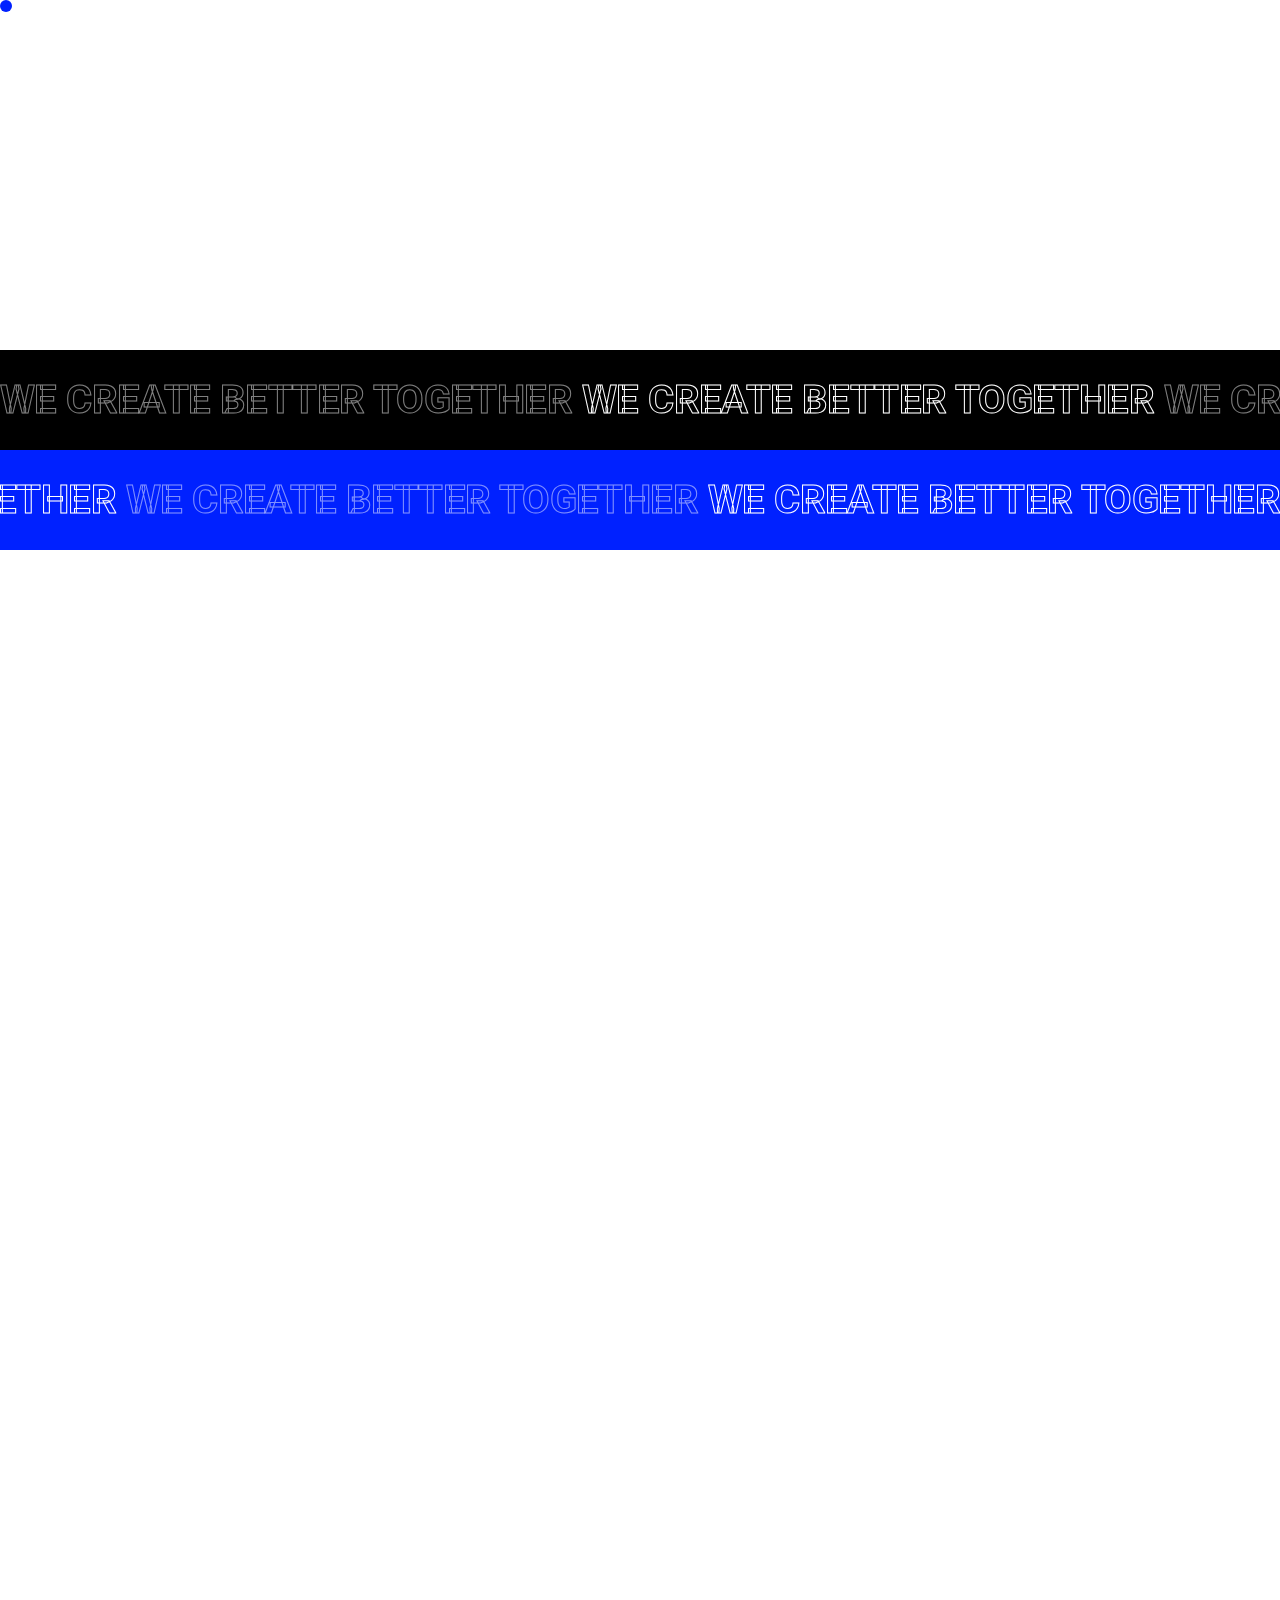
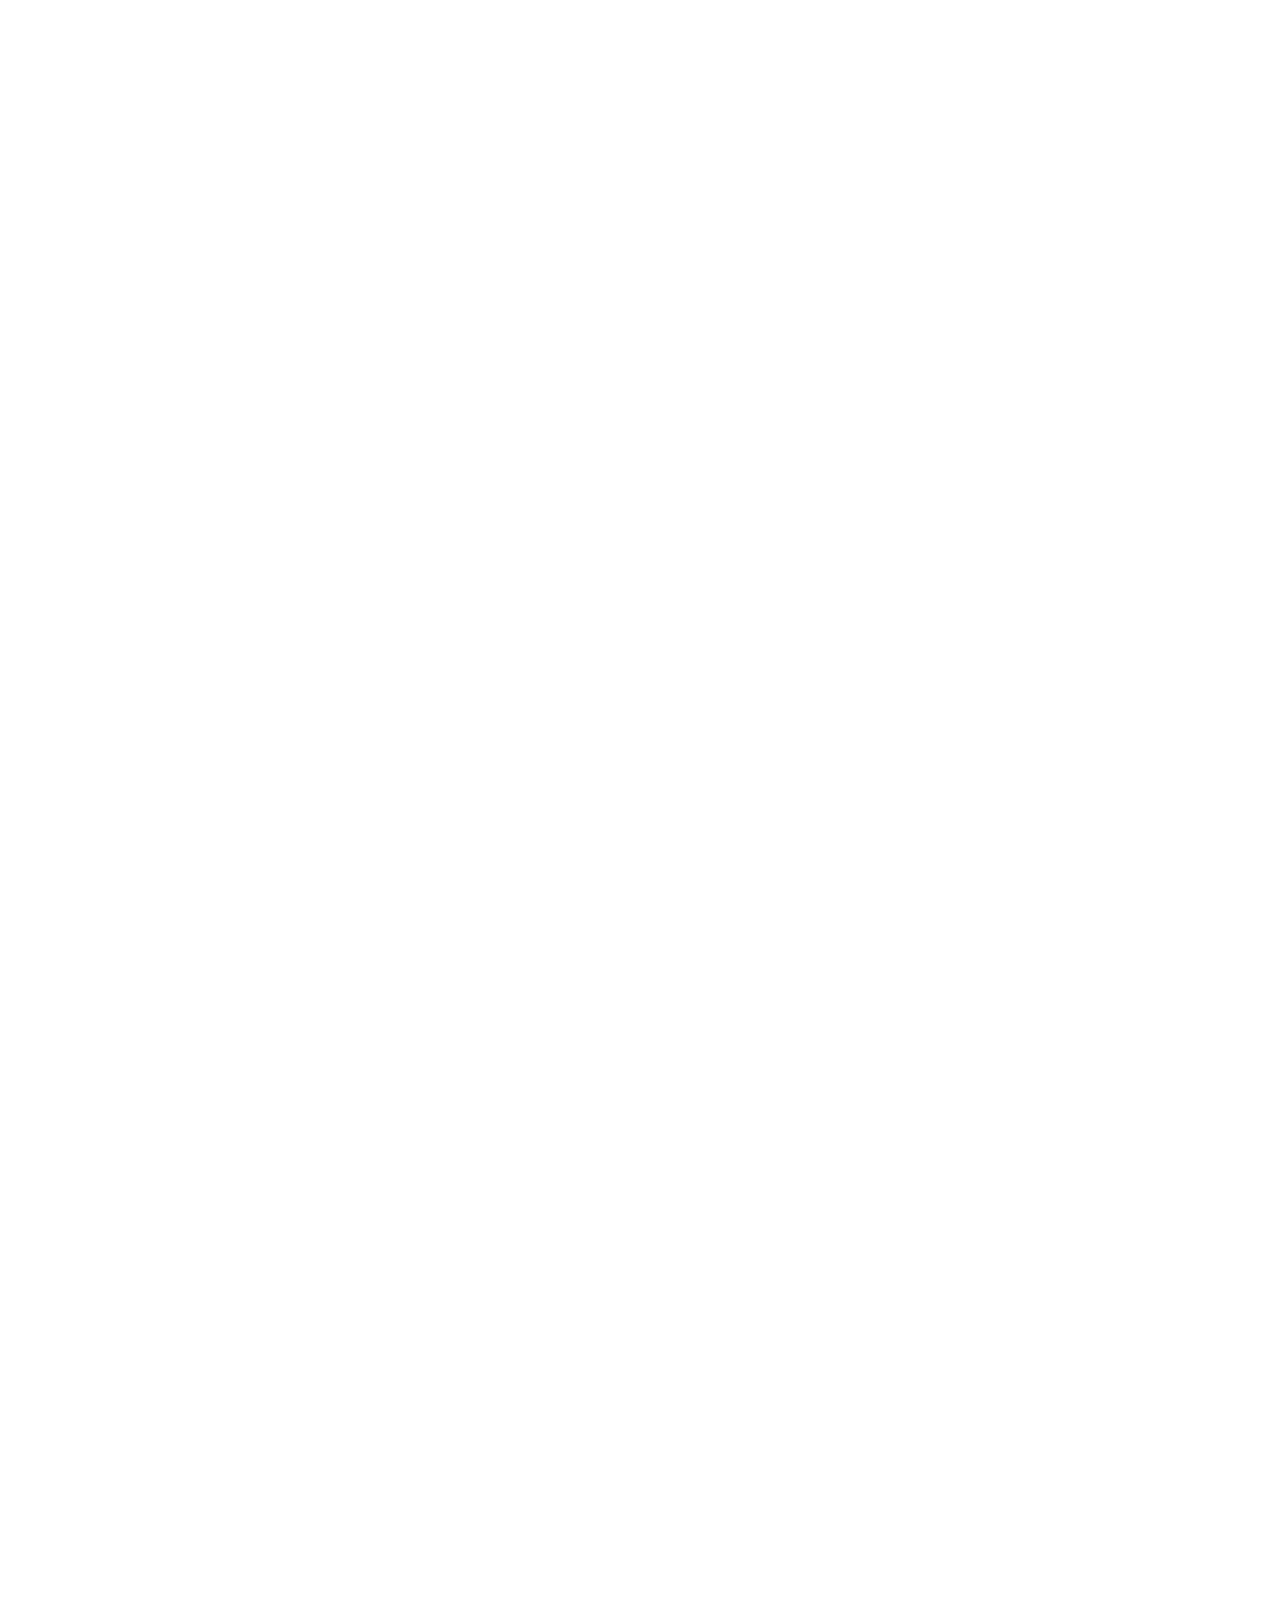
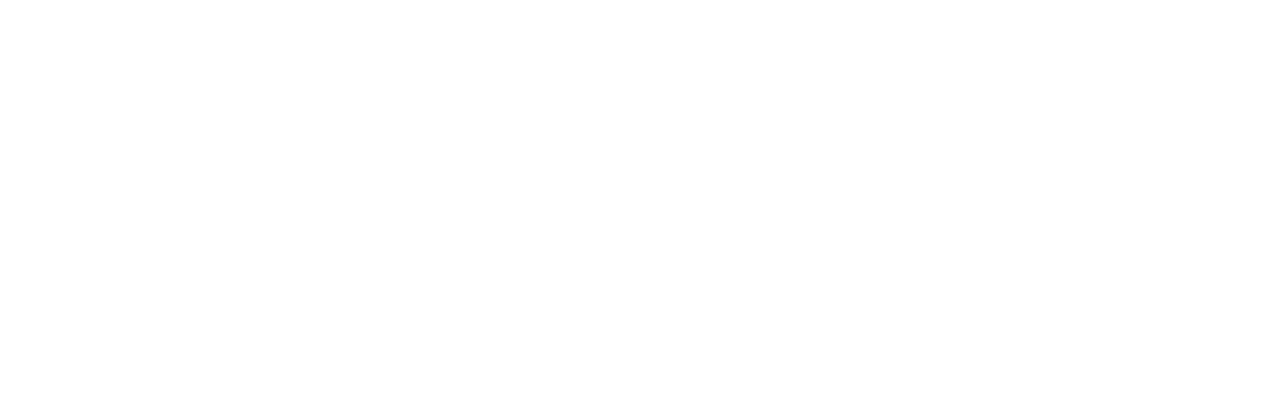
==== commit 1eee4f8f: "cxzc" ====
--- a/index.html
+++ b/index.html
@@ -6,18 +6,19 @@
     <title>크리티스 : What We Do</title>
 
     <link rel="stylesheet" type="text/css" href="assets/css/reset.css">
-    <link rel="stylesheet" type="text/css" href="assets/css/slick.css?ver=a3">
+    <link rel="stylesheet" type="text/css" href="assets/css/slick.css?ver=a4">
     <link rel="stylesheet" type="text/css" href="assets/css/slick-theme.css">
     <link rel="stylesheet" type="text/css" href="assets/css/jquery.fullpage.css" />
     <link rel="stylesheet" type="text/css" href="assets/css/style.css">
-    <link rel="stylesheet" type="text/css" href="assets/css/style_media.css?ver=a5">
-
-    <script src="assets/js/lib/jquery-1.12.4.min.js"></script>
+    <link rel="stylesheet" type="text/css" href="assets/css/style_media.css?ver=a8">
+
+    <!-- <script src="assets/js/lib/jquery-1.12.4.min.js"></script> -->
+    <script src="assets/js/lib/jquery-3.6.0.min.js"></script>
     <script src="assets/js/lib/gsap-3.6.0.min.js"></script>
     <script src="assets/js/lib/TweenMax.min.js"></script>
     <script src="assets/js/lib/jquery.waypoints.min.js"></script>
     <script src="assets/js/jquery.fullpage.js"></script>
-    <script src="assets/js/slick.js?ver=a3"></script>
+    <script src="assets/js/slick.js?ver=a4"></script>
     <script src="assets/js/ui.js?ver=a3"></script>
 
 </head>
--- a/assets/css/style_media.css
+++ b/assets/css/style_media.css
@@ -73,6 +73,7 @@
     .visual .imgVisualMember:after{content: "";position: absolute;width: 100%;height: 100%;display: block;background-image: url(../images/bg_gradation_m.png);background-position: center bottom;background-size: 100% 50%;background-repeat: no-repeat;}
 }
 @media screen and (max-width: 767px){
+
     *{cursor: inherit;}
     #cursor{display: none;}
     .loading .top .topInner, .loading .bottom .topInner{padding: 18px 0 19px;}
@@ -85,6 +86,8 @@
     .menuTop{display: none !important;}
     .topBtnGroup{right: 16px;top: 15px;}
     .topBtnGroup a{padding: 7px 9px;border-radius: 5px;font-size: 12px;font-weight: 700;}
+
+    .fp-tableCell, .fp-section { min-height:530px !important;}
     
     .visual .bgVideo video{top: 0;min-width: inherit;min-height: inherit;width: auto;height: 65vh;-webkit-transform: translate(-50%, 0);-moz-transform: translate(-50%, 0);-ms-transform: translate(-50%, 0);-o-transform: translate(-50%, 0);transform: translate(-50%, 0);}
     .visual .bgScrollText{top: 50px;}
@@ -114,10 +117,8 @@
 
     .section03{background-image: url(../images/bg_gradation_m.png);background-size: 100% 50%;background-position: center bottom;}
     .newTit{margin-bottom: 24px;font-size: 24px;}
-    .newsSlide .slick-list{width: 100%;/* max-width: 437px;margin: 0 auto; */}
-    .newsSlide .slick-slide{width: 100%;padding-left: 27px;}
-    .newsThum .Thum{padding-top: 0;}
-    .newsThum .Thum img{position: inherit;}
+    .newsSlide .slick-list{max-width: 437px;margin: 0 auto;}
+    .newsSlide .slick-slide{padding-left: 27px;}
     .newsInfo{margin-top: 11px;}
     .newsInfo .title{font-size: 18px;line-height: 25px;}
     .newsInfo .text{font-size: 14px;}
